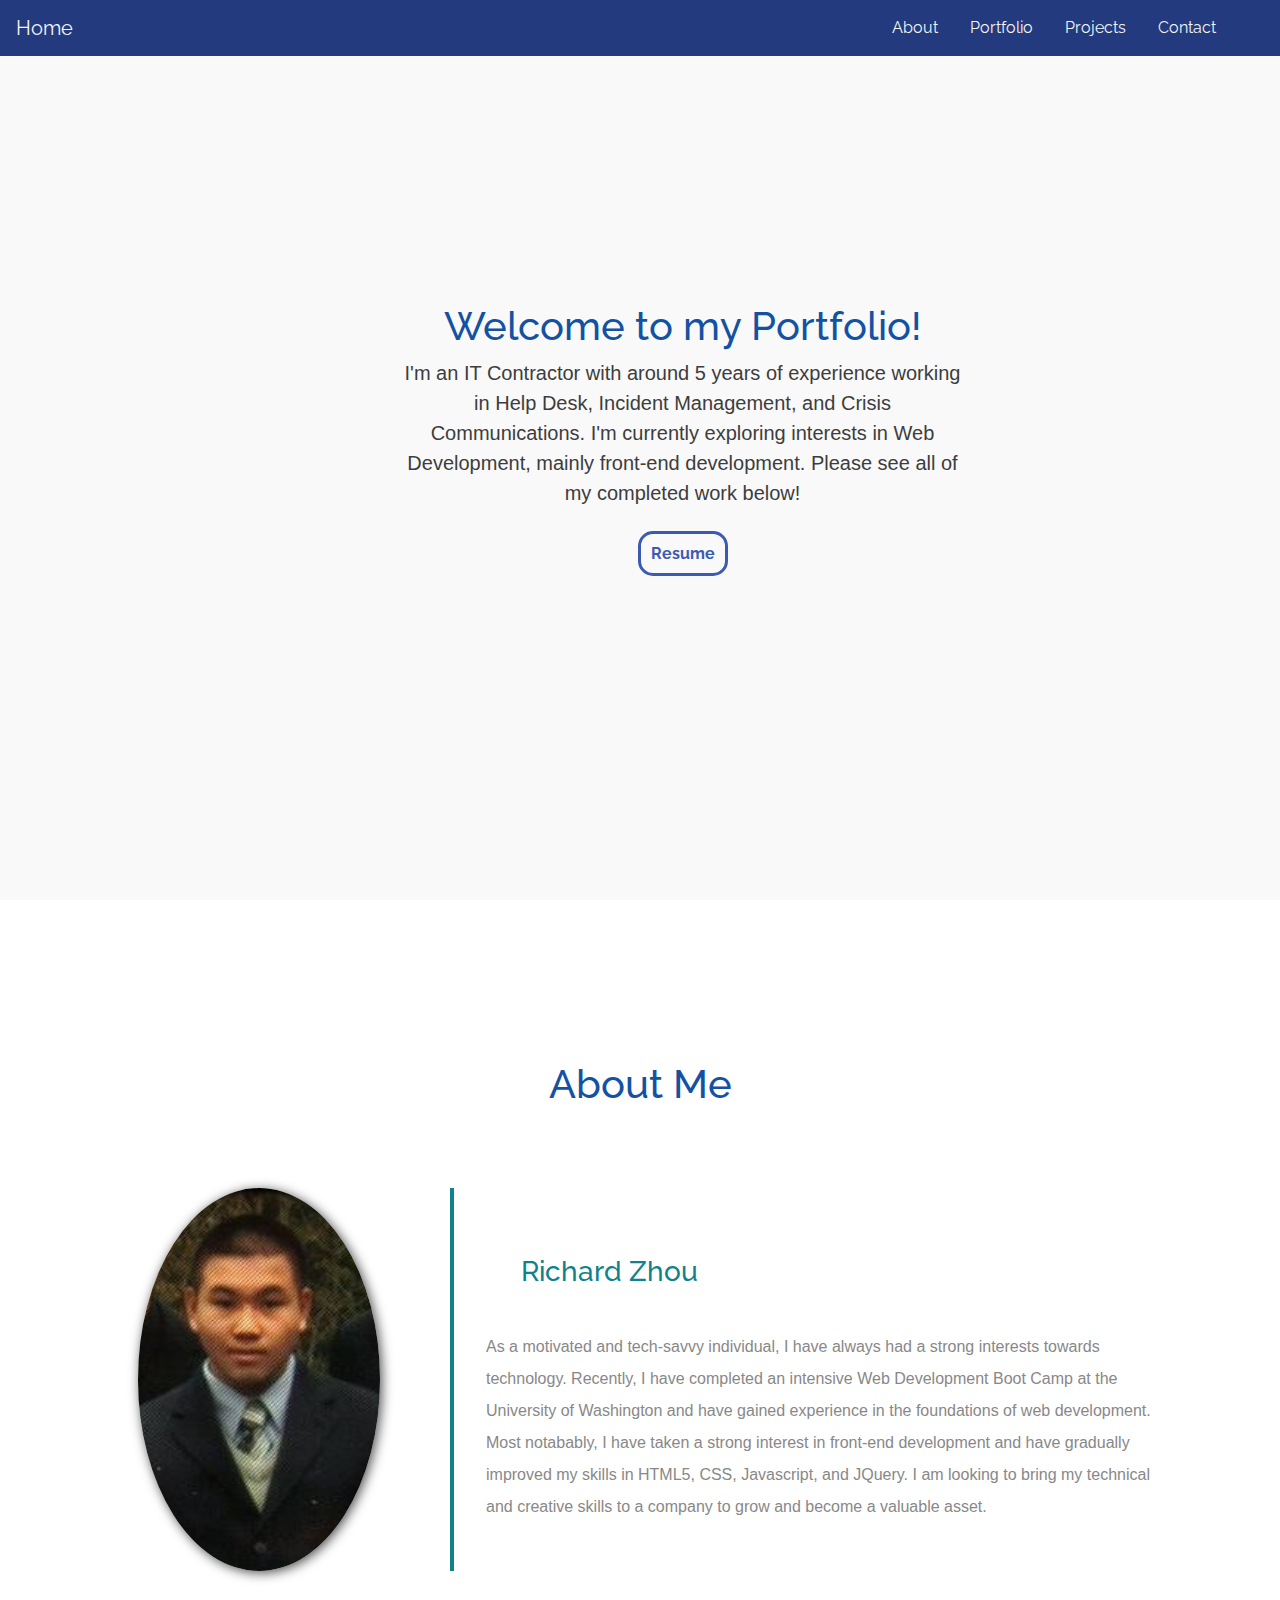
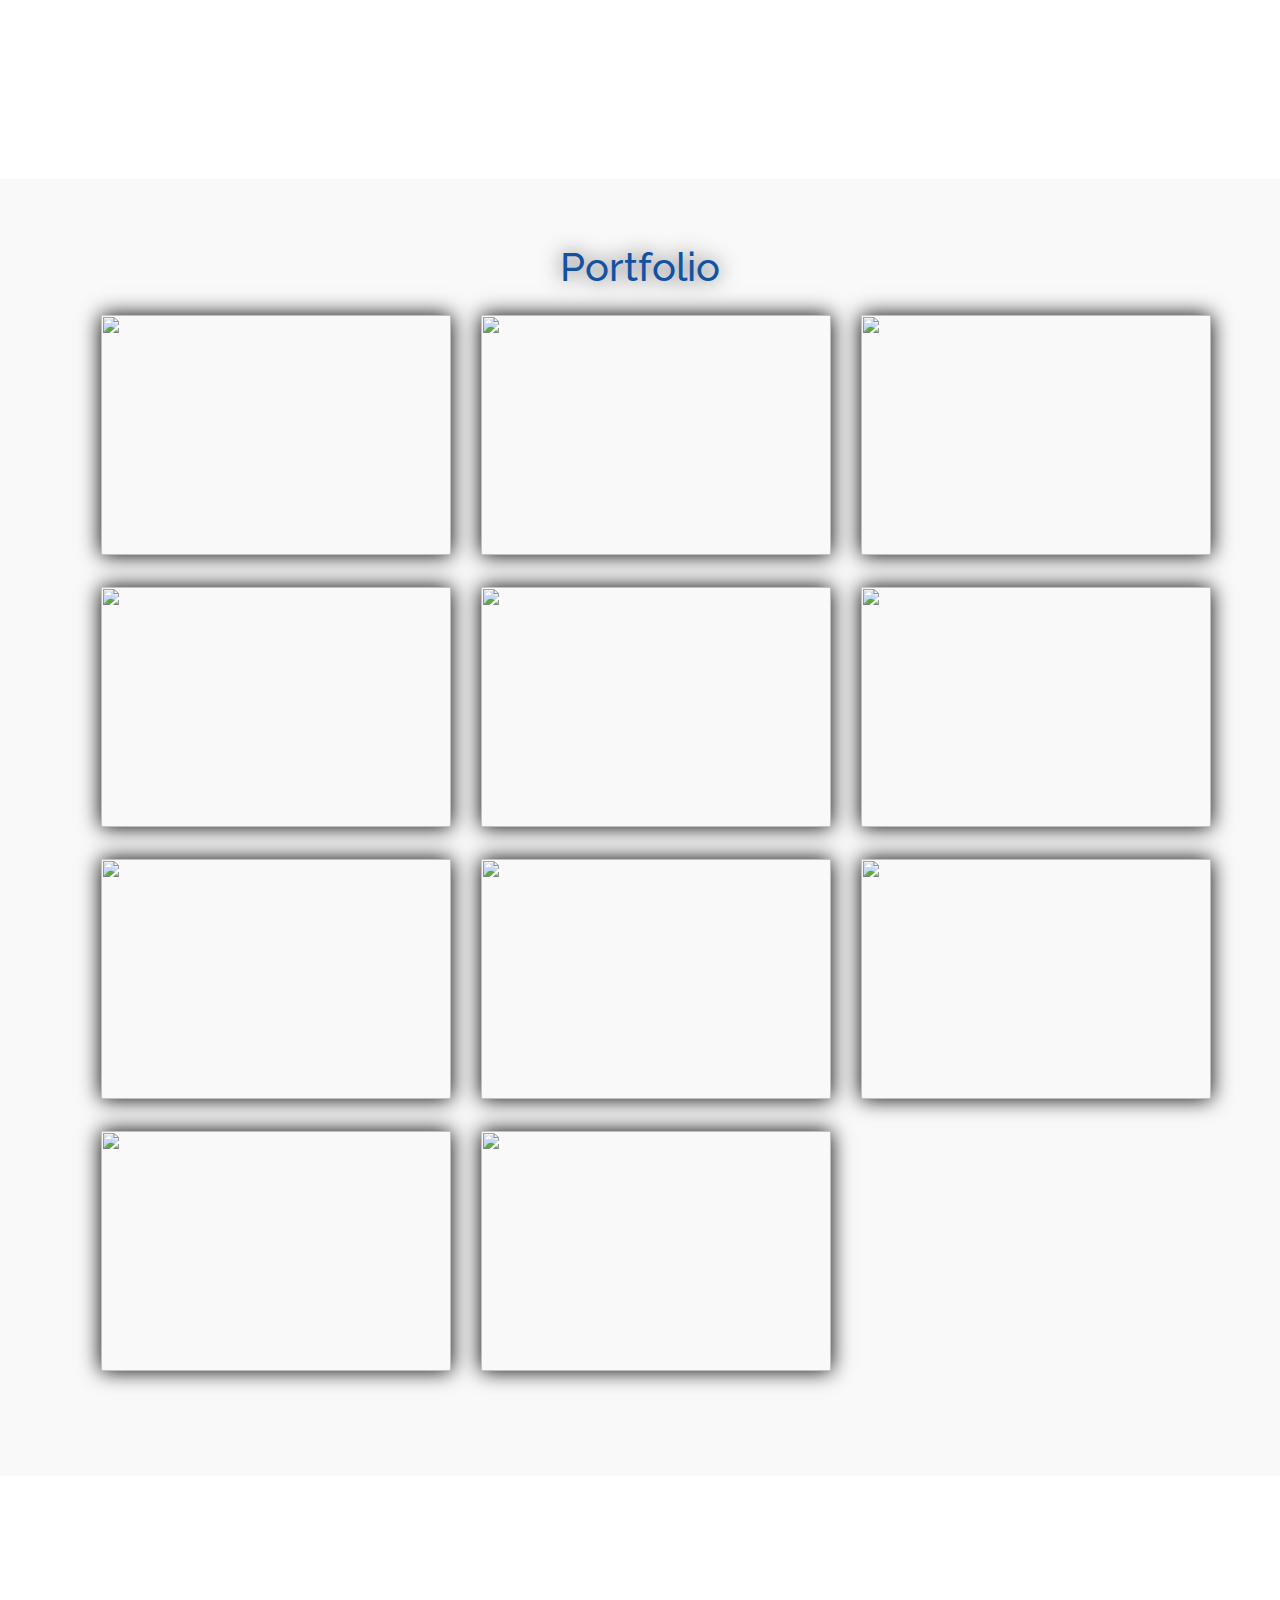
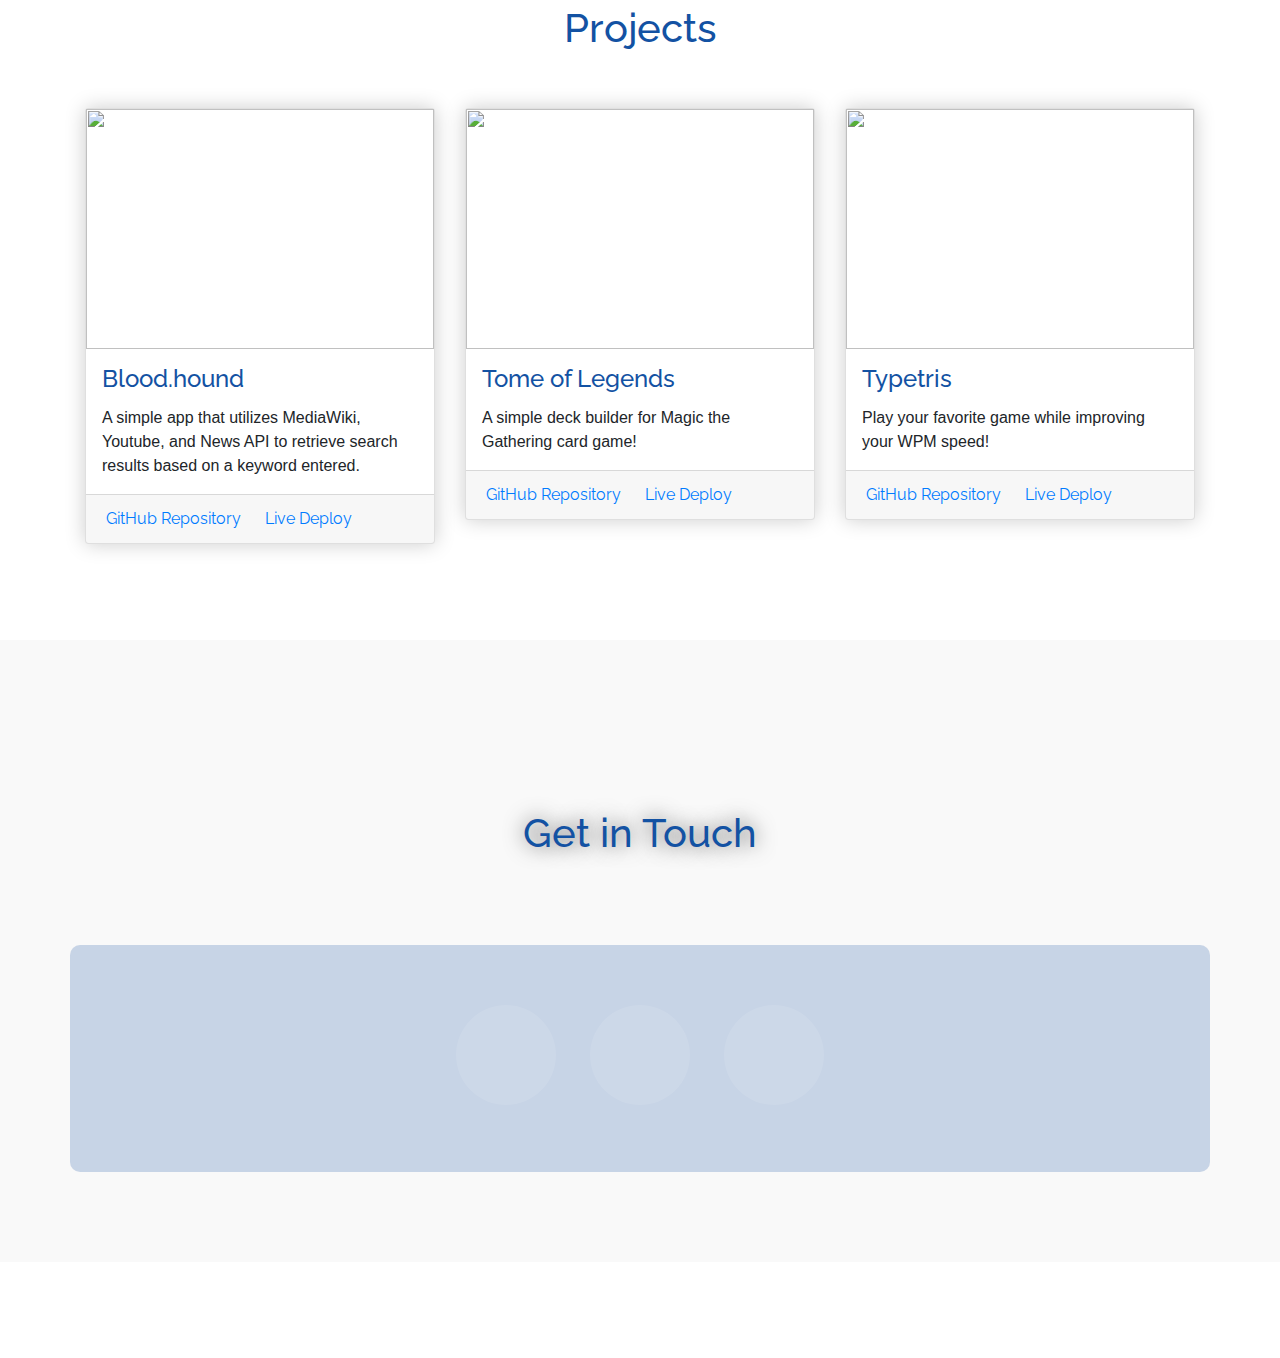
==== index.html @ e4d7dea5 "updated summary and formats" ====
<!DOCTYPE html>
<html lang="en">
<head>
    <meta charset="UTF-8">
    <meta name="viewport" content="width=device-width, initial-scale=1.0">
    <meta http-equiv="X-UA-Compatible" content="ie=edge">
    <meta name="referrer" content="origin">
    <title>My Portfolio</title>
    <script src="https://cdnjs.cloudflare.com/ajax/libs/popper.js/1.12.3/umd/popper.min.js" integrity="sha384-vFJXuSJphROIrBnz7yo7oB41mKfc8JzQZiCq4NCceLEaO4IHwicKwpJf9c9IpFgh" crossorigin="anonymous"></script>
    <link rel="stylesheet" href="https://stackpath.bootstrapcdn.com/bootstrap/4.3.1/css/bootstrap.min.css" integrity="sha384-ggOyR0iXCbMQv3Xipma34MD+dH/1fQ784/j6cY/iJTQUOhcWr7x9JvoRxT2MZw1T" crossorigin="anonymous">
    <link rel="stylesheet" href="assets/style.css">
    <script src="https://code.jquery.com/jquery-3.3.1.min.js"></script>
    <script src="https://stackpath.bootstrapcdn.com/bootstrap/4.3.1/js/bootstrap.min.js" integrity="sha384-JjSmVgyd0p3pXB1rRibZUAYoIIy6OrQ6VrjIEaFf/nJGzIxFDsf4x0xIM+B07jRM" crossorigin="anonymous"></script>
    <script type="text/javascript" src="assets/script.js"></script>
    <script src="https://kit.fontawesome.com/3033d6b1ff.js" crossorigin="anonymous"></script>
    <link href="https://fonts.googleapis.com/css?family=Baloo|Indie+Flower|Francois+One|Molengo|Monoton|Righteous|Raleway|Rubik+Mono+One|Staatliches&display=swap" rel="stylesheet">
    <link rel="shortcut icon" href="./assets/images/favicon.ico" type="image/x-icon"/>
</head>
<body>
    <!-- navbar -->  
    <nav class="navbar navbar-expand-lg fixed-top ">  
        <a class="navbar-brand" data-value="header" href="#">Home</a>
            <button class="navbar-toggler" type="button" data-toggle="collapse" data-target="#myNavbar">  
                <span class="navbar-toggler-icon"></span>
            </button>

        <div class="collapse navbar-collapse " id="myNavbar">     
            <ul class="navbar-nav mr-4">
                <li class="nav-item">
                    <a class="nav-link" data-value="about" href="#">About</a>        
                </li>  
                <li class="nav-item">
                    <a class="nav-link " data-value="portfolio" href="#">Portfolio</a>    
                </li>
                <li class="nav-item"> 
                    <a class="nav-link " data-value="projects" href="#">Projects</a>         
                </li>   
                <li class="nav-item"> 
                    <a class="nav-link " data-value="contact" href="#">Contact</a>       
                </li> 
            </ul> 
       </div>
    </nav>

    <!--Front Page Description-->
    <header class="header" id="header">
        <div class="overlay"></div>
        <div class="container">
            <div class="description">
                <h1>Welcome to my Portfolio!</h1>
                <p>I'm an IT Contractor with around 5 years of experience working in Help Desk, Incident Management, and Crisis Communications. I'm currently exploring interests in Web Development, mainly front-end development. Please see all of my completed work below!</p>
                <a href="https://docs.google.com/document/d/12NH9zoiEHTSmg0c_75JdPEkfumjSAwqluNBqa32wx6Y/edit?usp=sharing" target="_blank" class="resume">Resume</a>
            </div>
        </div>
    </header>

    <!--About Me-->
    <div class="about" id="about">
        <div class="container">
            <h1 class="text-center">About Me</h1>
        <div class="row">
            <div class="col-lg-4 col-md-4 col-sm-12">
                <img src="assets/images/profpic.png" class="img-fluid">
            </div>
        <div class="col-lg-8 col-md-8 col-sm-12 desc">
            <h3>Richard Zhou</h3>
            <p>As a motivated and tech-savvy individual, I have always had a strong interests towards technology. Recently, I have completed an intensive Web Development Boot Camp at the University of Washington and have gained experience in the foundations of web development. Most notabably, I have taken a strong interest in front-end development and have gradually improved my skills in HTML5, CSS, Javascript, and JQuery. I am looking to bring my technical and creative skills to a company to grow and become a valuable asset.</p>
        </div>
        </div>
        </div>
    </div>

    <!-- Portfolio(hw, etc) -->
    <div class="portfolio" id="portfolio">
        <h1 class="text-center">Portfolio</h1>
    <div class="overlay"></div>
    <div class="container">
    <div class="row">
        <div class="col-lg-4 col-md-4 col-sm-12 portContainer">
                <img src="https://github.com/rizho123/Word-Guess-Game/blob/master/assets/images/pagescreen.PNG?raw=true" class="portimg img-fluid">
                <div class="middle">
                    <a href="https://rizho123.github.io/Word-Guess-Game/" target="_blank" class="liveDeploy">Live Deploy</a>
                    <a href="https://github.com/rizho123/Word-Guess-Game" target="_blank">
                        <i class="fab fa-github-square fa-3x githubButton" id="repo-icon"></i>
                    </a>
                    <!-- <a href="https://github.com/rizho123/Word-Guess-Game" target="_blank" class="repo">GitHub Repository</a> -->
                </div>
        </div>
        <div class="col-lg-4 col-md-4 col-sm-12 portContainer">
                <img src="https://github.com/rizho123/unit-4-game/blob/master/assets/images/etc/preview.PNG?raw=true" class="portimg img-fluid">
                <div class="middle">
                    <a href="https://rizho123.github.io/unit-4-game/" target="_blank" class="liveDeploy">Live Deploy</a>
                    <a href="https://github.com/rizho123/unit-4-game" target="_blank">
                        <i class="fab fa-github-square fa-3x githubButton" id="repo-icon"></i>
                    </a>
                    <!-- <a href="https://github.com/rizho123/unit-4-game" target="_blank" class="repo">GitHub Repository</a> -->
                </div>
        </div>
        <div class="col-lg-4 col-md-4 col-sm-12 portContainer">
                <img src="https://github.com/rizho123/Trivia-Game/blob/master/assets/images/preview1.PNG?raw=true" class="portimg img-fluid">
                <div class="middle">
                    <a href="https://rizho123.github.io/Trivia-Game/" target="_blank" class="liveDeploy">Live Deploy</a>
                    <a href="https://github.com/rizho123/Trivia-Game" target="_blank">
                        <i class="fab fa-github-square fa-3x githubButton" id="repo-icon"></i>
                    </a>
                    <!-- <a href="https://github.com/rizho123/Trivia-Game" target="_blank" class="repo">GitHub Repository</a> -->
                </div>
        </div>
        <div class="col-lg-4 col-md-4 col-sm-12 portContainer">
                <img src="https://github.com/rizho123/GifTastic/blob/master/assets/images/preview1.PNG?raw=true" class="portimg img-fluid">
                <div class="middle">
                    <a href="https://rizho123.github.io/GifTastic/" target="_blank" class="liveDeploy">Live Deploy</a>
                    <a href="https://github.com/rizho123/GifTastic" target="_blank">
                        <i class="fab fa-github-square fa-3x githubButton" id="repo-icon"></i>
                    </a>
                    <!-- <a href="https://github.com/rizho123/GifTastic" target="_blank" class="repo">GitHub Repository</a> -->
                </div>
        </div>
        <div class="col-lg-4 col-md-4 col-sm-12 portContainer">
                <img src="https://github.com/rizho123/Train-Schedule/blob/master/assets/images/preview1.PNG?raw=true" class="portimg img-fluid">
                <div class="middle">
                    <a href="https://rizho123.github.io/Train-Schedule/" target="_blank" class="liveDeploy">Live Deploy</a>
                    <a href="https://github.com/rizho123/Train-Schedule" target="_blank">
                        <i class="fab fa-github-square fa-3x githubButton" id="repo-icon"></i>
                    </a>
                    <!-- <a href="https://github.com/rizho123/Train-Schedule" target="_blank" class="repo">GitHub Repository</a> -->
                </div>
        </div>
        <div class="col-lg-4 col-md-4 col-sm-12 portContainer">
                <img src="https://github.com/rizho123/liri-node-app/blob/master/images/title.gif?raw=true" class="portimg img-fluid">
                <div class="middle">
                    <a href="https://rizho123.github.io/liri-node-app/" target="_blank">
                        <i class="fab fa-github-square fa-3x githubButton" id="repo-icon"></i>
                    </a>
                    <!-- <a href="https://github.com/rizho123/liri-node-app" target="_blank" class="repo">GitHub Repository</a> -->
                </div>
        </div>
        <div class="col-lg-4 col-md-4 col-sm-12 portContainer">
                <img src="https://github.com/rizho123/Bamazon/raw/master/images/Example%20-%20Manager%20-%20Add%20to%20Inventory.gif?raw=true" class="portimg img-fluid">
                <div class="middle">
                    <a href="https://github.com/rizho123/Bamazon" target="_blank">
                        <i class="fab fa-github-square fa-3x githubButton" id="repo-icon"></i>
                    </a>
                    <!-- <a href="https://github.com/rizho123/Bamazon" target="_blank" class="repo">GitHub Repository</a> -->
                </div>
        </div>
        <div class="col-lg-4 col-md-4 col-sm-12 portContainer">
                <img src="https://github.com/rizho123/FriendFinder/blob/master/app/public/images/previews/title.PNG?raw=true" class="portimg img-fluid">
                <div class="middle">
                    <a href="https://friendfinder-rz.herokuapp.com/" target="_blank" class="liveDeploy">Live Deploy</a>
                    <a href="https://github.com/rizho123/FriendFinder" target="_blank">
                        <i class="fab fa-github-square fa-3x githubButton" id="repo-icon"></i>
                    </a>
                    <!-- <a href="https://github.com/rizho123/FriendFinder" target="_blank" class="repo">GitHub Repository</a> -->
                </div>
        </div>
        <div class="col-lg-4 col-md-4 col-sm-12 portContainer">
                <img src="https://github.com/rizho123/Eat-Da-Burger/blob/master/public/assets/img/Preview/title.PNG?raw=true" class="portimg img-fluid">
                <div class="middle">
                    <a href="https://eat-da-burger-rz.herokuapp.com/" target="_blank" class="liveDeploy">Live Deploy</a>
                    <a href="https://github.com/rizho123/Eat-Da-Burger" target="_blank">
                        <i class="fab fa-github-square fa-3x githubButton" id="repo-icon"></i>
                    </a>
                    <!-- <a href="https://github.com/rizho123/Eat-Da-Burger" target="_blank" class="repo">GitHub Repository</a> -->
                </div>
        </div>
        <div class="col-lg-4 col-md-4 col-sm-12 portContainer">
                <img src="https://github.com/rizho123/clicky-game/raw/master/public/previews/title.PNG?raw=true" class="portimg img-fluid">
                <div class="middle">
                    <a href="https://rizho123.github.io/clicky-game/" target="_blank" class="liveDeploy">Live Deploy</a>
                    <a href="https://github.com/rizho123/clicky-game" target="_blank">
                        <i class="fab fa-github-square fa-3x githubButton" id="repo-icon"></i>
                    </a>
                    <!-- <a href="https://github.com/rizho123/clicky-game" target="_blank" class="repo">GitHub Repository</a> -->
                </div>
        </div>
        <div class="col-lg-4 col-md-4 col-sm-12 portContainer">
                <img src="https://github.com/rizho123/book-search/raw/master/client/src/assets/images/title.PNG?raw=true" class="portimg img-fluid">
                <div class="middle">
                    <a href="https://react-books-rz.herokuapp.com/" target="_blank" class="liveDeploy">Live Deploy</a>
                    <a href="https://github.com/rizho123/book-search" target="_blank">
                        <i class="fab fa-github-square fa-3x githubButton" id="repo-icon"></i>
                    </a>
                    <!-- <a href="https://github.com/rizho123/book-search" target="_blank" class="repo">GitHub Repository</a> -->
                </div>
        </div>
        <div class="col-lg-4 col-md-4 col-sm-12 portContainer" style="display: none;">
            <a href="" target="_blank">
                <img src="assets/images/placeholder.png" class="portimg img-fluid">
            </a>
        </div>
    </div>
    </div>
    </div>

    <!-- Projects -->
<div class="projects" id="projects">
 <div class="container">
 <h1 class="text-center">Projects</h1>
  <div class="row">
   <div class="col-md-4 col-lg-4 col-sm-12">
    <div class="card">
     <div class="card-img">
      <img src="https://github.com/slayermonster0/project-1/blob/richardTestBranch/assets/images/PREVIEW/front-page.jpg?raw=true" class="img-fluid">
     </div>
     
     <div class="card-body">
     <h4 class="card-title">Blood.hound</h4>
      <p class="card-text">
        A simple app that utilizes MediaWiki, Youtube, and News API to retrieve search results based on a keyword entered.
      </p>
     </div>
     <div class="card-footer">
      <a href="https://github.com/slayermonster0/project-1/tree/richardTestBranch" target="_blank" class="card-link">GitHub Repository</a>
      <a href="https://slayermonster0.github.io/project-1/" target="_blank" class="card-link">Live Deploy</a>
     </div>
    </div>
   </div>
   <div class="col-md-4 col-lg-4 col-sm-12">
    <div class="card">
     <div class="card-img">
      <img src="https://github.com/rizho123/project-2/blob/master/public/assets/img/Previews/title.PNG?raw=true" class="img-fluid">
     </div>
     
     <div class="card-body">
        <h4 class="card-title">Tome of Legends</h4>
      <p class="card-text">
        A simple deck builder for Magic the Gathering card game!
      </p>
     </div>
     <div class="card-footer">
      <a href="https://github.com/rizho123/project-2" target="_blank" class="card-link">GitHub Repository</a>
      <a href="https://project2-mtg.herokuapp.com" target="_blank" class="card-link">Live Deploy</a>
     </div>
    </div>
   </div>
   <div class="col-md-4 col-lg-4 col-sm-12">
    <div class="card">
     <div class="card-img">
      <img src="https://raw.githubusercontent.com/Sapphiery/typetris/richard/client/public/Preview/title.PNG" class="img-fluid">
     </div>
     
     <div class="card-body">
     <h4 class="card-title">Typetris</h4>
      <p class="card-text">
        Play your favorite game while improving your WPM speed!
      </p>
     </div>
     <div class="card-footer">
        <a href="https://github.com/Sapphiery/typetris/tree/richard" target="_blank" class="card-link">GitHub Repository</a>
        <a href="https://typetris.herokuapp.com/" target="_blank" class="card-link">Live Deploy</a>
     </div>
    </div>
   </div>
  </div>
 </div>
</div>

<!-- Contact form -->
<div class="contact-form" id="contact">
<div class="overlay"></div>
 <div class="container">
   <div class="row">
    <div class="col-lg-12 col-md-12 col-sm-12">
      <h1 style="text-align: center;">Get in Touch</h1> 
    </div>
    <div class="container">
    <div class="row">
        <div class="iconSection bottomSection">
            <a href="https://www.linkedin.com/in/richard-zhou-5152ab62/" target="_blank">
                <i class="fab fa-linkedin fa-3x linkedinButton" id="test-icon"></i>
            </a>
            <a href="https://github.com/rizho123" target="_blank">
                <i class="fab fa-github-square fa-3x githubButton" id="test-icon"></i>
            </a>
            <a onclick="alert('This will be updated soon! In the meantime, you can contact me through LinkedIn!')">
                <i class="far fa-envelope fa-3x emailButton" id="test-icon"></i>
            </a>
        </div>
        </div>
    </div>
   </div>
 </div>
</div>

</body>
</html>
---- assets/style.css ----
.navbar {
    background: #233b7e;
}

.nav-link, .navbar-brand {
    color: #f4f4f4;
    cursor: pointer;
}

.nav-link {
    margin-right: 1em !important;
    transition: 0.3s;
}

.nav-link:hover {
    background: #f4f4f4;
    color: #0074f9;
    border-radius: 10px;
}

.nav-link:focus {
    color: #00aaf9;
    text-shadow: 0 0 10px #ffffff;
}

.navbar-collapse {
    justify-content: flex-end;
}

.navbar-toggler {
    border: 1px solid #ffffff !important;
}

.navbar-toggler-icon {
    background-image: url("data:image/svg+xml;charset=utf8,%3Csvg viewBox='0 0 32 32' xmlns='http://www.w3.org/2000/svg'%3E%3Cpath stroke='rgba(255, 255, 255, 0.7)' stroke-width='2' stroke-linecap='round' stroke-miterlimit='10' d='M4 8h24M4 16h24M4 24h24'/%3E%3C/svg%3E");
    color: rgba(255, 255, 255, 0.7);
}

.btn-success:hover {
    box-shadow: 0 0 7px #28a745;
    text-shadow: 0 0 3px #fff;
}

.btn-info:hover {
    box-shadow: 0 0 7px #17a2b8;
    text-shadow: 0 0 3px #fff;
}

.btn-danger:hover {
    box-shadow: 0 0 7px #b81717;
    cursor: pointer;
    text-shadow: 0 0 3px #fff;
}

a.resume {
    border-radius: 15px;
    border: 3px solid #3b5bb3;
    text-decoration: none;
    padding: 10px;
    color: #3b5bb3;
    font-weight: bold;
    transition: 0.2s ease;
}

a.resume:hover {
    color: #fff;
    text-shadow: 0 0 5px #000000;
    background: #3b5bb3;
}

.header {
    background-image: url("./images/seattle.jpg");
    background-attachment: fixed;
    background-size: cover;
    background-position: center;
}

.overlay {
    position: absolute;
    min-height: 100%;
    min-width: 100%;
    left: 0;
    top: 0;
    background: rgba(244, 244, 244, 0.568);
}

.description {
    position: absolute;
    top: 30%;
    margin: auto;
    padding: 2em;
    margin: auto;
    text-align: center;
}

.description h1 {
    color: #1352a3;
}

.description p {
    color: rgb(61, 61, 61);
    font-size: 20px;
    width: 50%;
    line-height: 1.5;
    margin: auto;
    margin-bottom: 3%;
}

.description button {
    border: 1px solid #2caaff;
    background: #0077ff;
    color: #ffffff;
}

.about {
    margin: 4em 0;
    padding: 1em;
    position: relative;
}

.about h1 {
    color: #1352a3;
    margin: 2em;
}

.about img {
    height: 100%;
    border-radius: 50%;
    margin-left: 15%;
    box-shadow: 2px 2px 12px #4e4e4e;
}

.about span {
    display: block;
    color: #888;
    position: absolute;
    margin: 1em;
}

.about .desc {
    padding: 2em;
    border-left: 4px solid #10828C;
}

.about .desc h3 {
    color: #10828C;
    padding: 5%;
}

.about .desc p {
    line-height: 2;
    color: #888;
}

.portfolio {
    margin: 4em 0;
    position: relative;
    background-image: url("./images/rainier.jpg");
    background-attachment: fixed;
    background-size: cover;
    background-position: center;
    padding-bottom: 7%;
}

.portfolio h1 {
    color: #1352a3;
    margin-top: 15%;
    padding-top: 5%;
    position: relative;
    z-index: 1;
    text-shadow: 0 0 20px #4e4e4e;
}

.portfolio img {
    height: 15rem;
    width: 100%;
    max-width: 400px;
    margin: 1em;
    object-fit: cover;
    box-shadow: 0 0 20px rgb(0, 0, 0);
    transition: 0.15s;
}

.middle {
    transition: .15s ease;
    opacity: 0;
    position: absolute;
    top: 50%;
    left: 50%;
    transform: translate(-40%, -50%);
    -ms-transform: translate(-50%, -50%);
    text-align: center;
    display: flex;
}

.middle a {
    color: yellow;
    font-weight: bolder;
    text-shadow: 0 0 7px #000;
    transition: 0.3s ease;
    margin: auto;
}

.middle a:hover {
    text-decoration: none;
    color: rgb(255, 236, 66);
    text-shadow: 0 0 7px rgb(255, 230, 0);
}

#repo-icon {
    font-size: 50px;
    display: inline-block;
    cursor: pointer;
    margin: 15px 15px 15px 15px;
    width: 100px;
    height: 100px;
    line-height: 100px;
    border-radius: 50%;
    text-align: center;
    position: relative;
    color: #fff;
    background-color: rgba(255, 255, 255, 0.1);
    transition: 300ms;
}

.middle a:hover #repo-icon {
    color: #15b43a;
    text-shadow: 0 0 7px #000;
}

.portContainer:hover .middle {
    opacity: 1;
}

.portContainer:hover .portimg {
    filter: brightness(120%) blur(3px);
    box-shadow: 0 0 20px rgb(114, 114, 114);
    transform: scale(1.05);
    -webkit-transform: scale(1.05);
    outline: 1px solid #4973ffc5;
    outline-offset: -4px;
}

.projects {
    margin: 4em 0;
    padding-top: 5%;
    position: relative;
}

.projects h1 {
    color: #1352a3;
    margin-bottom: 5%;
}

.projects .card {
    box-shadow: 0 0 20px #ccc;
}

.projects .card img {
    height: 15rem;
    width: 100%;
    max-width: 600px;
    object-fit: cover;
}

.projects .card-title {
    color: #1352a3;
}

.projects .card-body {
    padding: 1em;
}

.contact-form {
    margin: 6em 0;
    position: relative;
    padding-top: 7%;
    padding-bottom: 7%;
    background-image: url("./images/seattletransport.jpg");
    background-attachment: fixed;
    background-size: cover;
    background-position: center;
}

.contact-form h1 {
    padding: 2em 1px;
    color: #1352a3;
    position: relative;
    z-index: 1;
    text-shadow: 0 0 20px #4e4e4e;
}

.contact-form .right {
    max-width: 600px;
}

.contact-form .right .btn-secondary {
    background: #0077ff;
    color: #ffffff;
    border: 0;
    transition: 0.5s;
}

.contact-form .right .btn-secondary:hover {
    background: #004696;
    cursor: pointer;
}

.contact-form .right .form-control::placeholder {
    color: #888;
    font-size: 16px;
}

html, h1, h2, h3, h4, h5, h6, a {
    font-family: Raleway;
}

.navbar-toggler:hover {
    box-shadow: 0 0 20px #0099ff;
}

.navbar-toggler:focus {
    outline: none;
    box-shadow: 0 0 20px #0099ff;
}

.iconSection {
    padding: 45px 10px;
    text-align: center;
    width: 100%;
    background-color: rgba(0, 67, 154, 0.199);
    border-radius: 10px;
}

.iconSection a {
    color: transparent;
    text-decoration: none;
}
.iconSection a {
    background-color: transparent;
}
* {
    -webkit-box-sizing: border-box;
    -moz-box-sizing: border-box;
    box-sizing: border-box;
}

.iconSection a:hover {
    color: transparent;
}

#test-icon {
    font-size: 50px;
    display: inline-block;
    cursor: pointer;
    margin: 15px 15px 15px 15px;
    width: 100px;
    height: 100px;
    line-height: 100px;
    border-radius: 50%;
    text-align: center;
    position: relative;
    color: #fff;
    background-color: rgba(255, 255, 255, 0.1);
    transition: 300ms;
}

#test-icon:hover {
    color: #4d6bbd;
    background-color: rgba(255, 255, 255, 0.534);
}

#test-icon:hover:after {
    opacity: 1;
    transform: scale(1.3);
}
#test-icon:after {
    pointer-events: none;
    position: absolute;
    width: 100%;
    height: 100%;
    border-radius: 50%;
    content: '';
    box-sizing: content-box;
    box-shadow: 0 0 15px 3px #fff, 0 0 15px 3px #fff inset;
    top: 0;
    left: 0;
    opacity: 0;
    transition: 300ms;
}

.bottomSection {
    z-index: 1;
    
}

@media screen and (max-width: 680px) {
    .description p {
        font-size: 15px;
    }
}
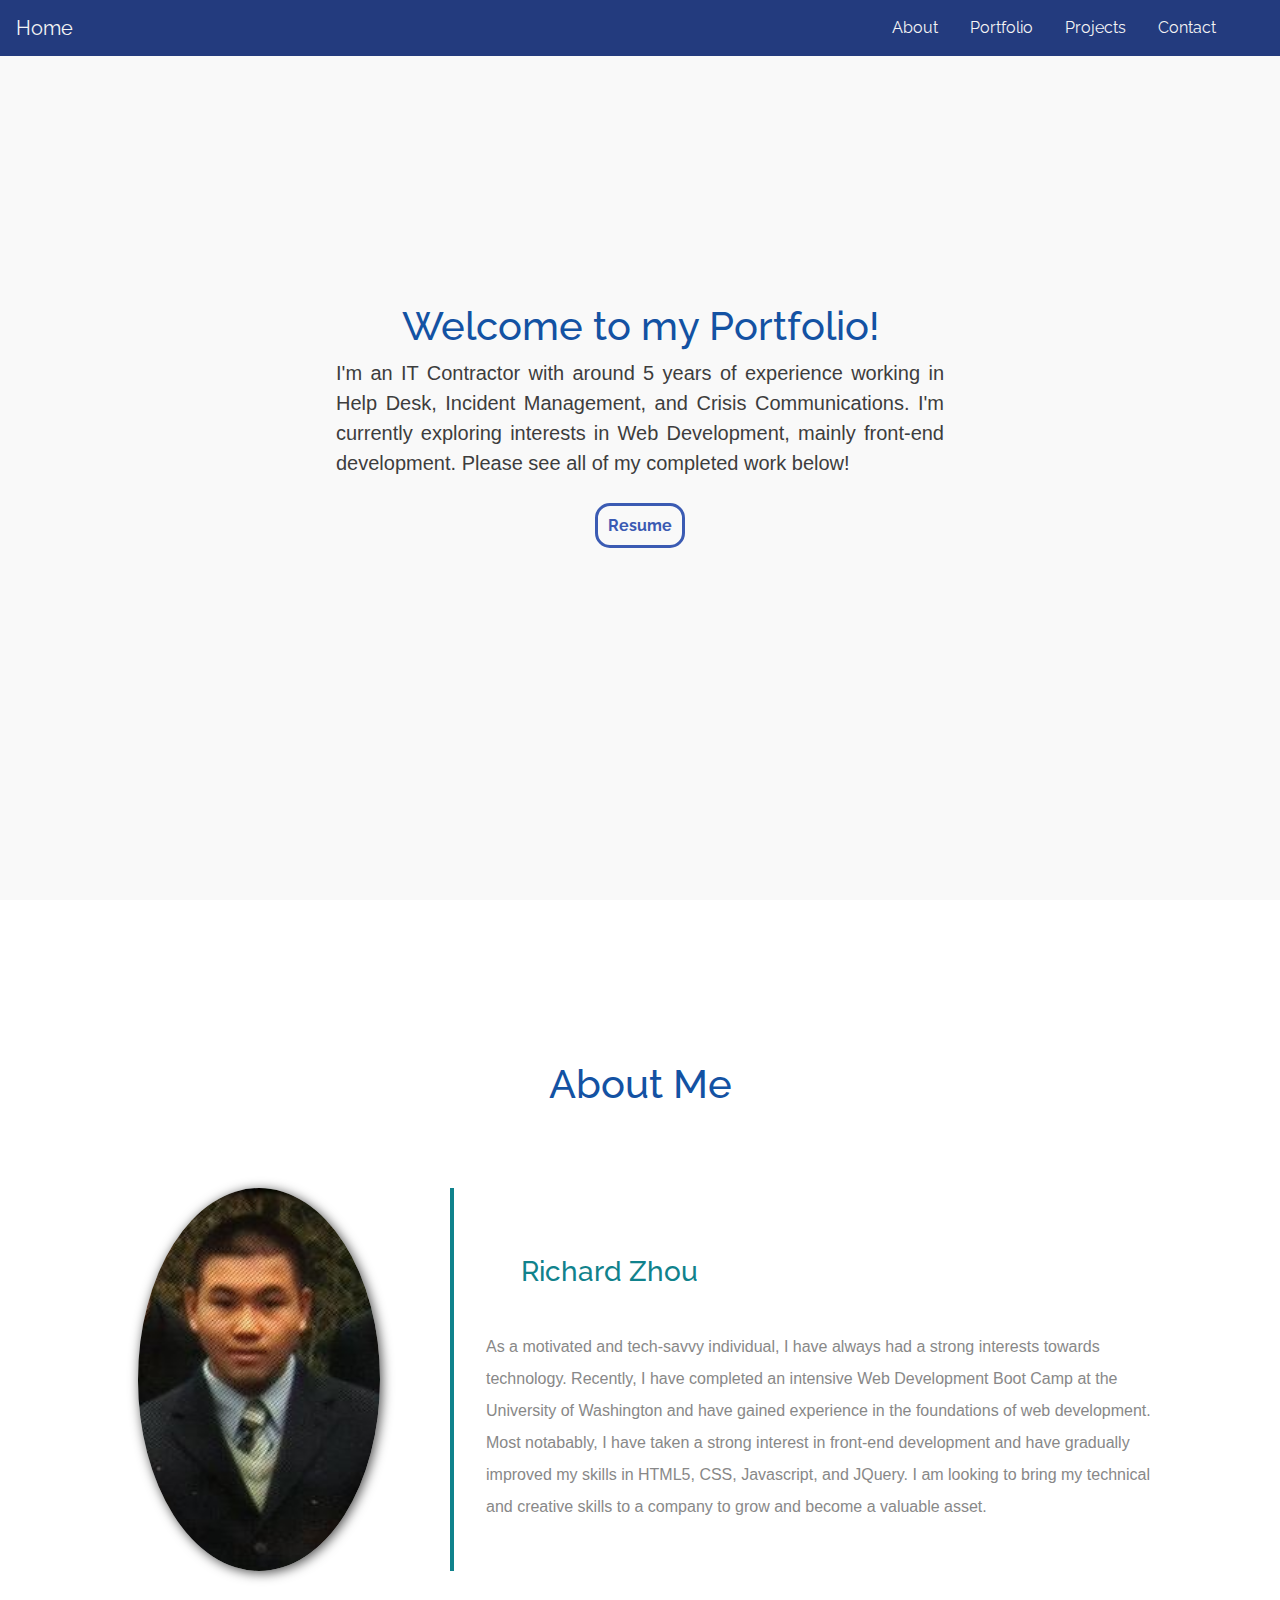
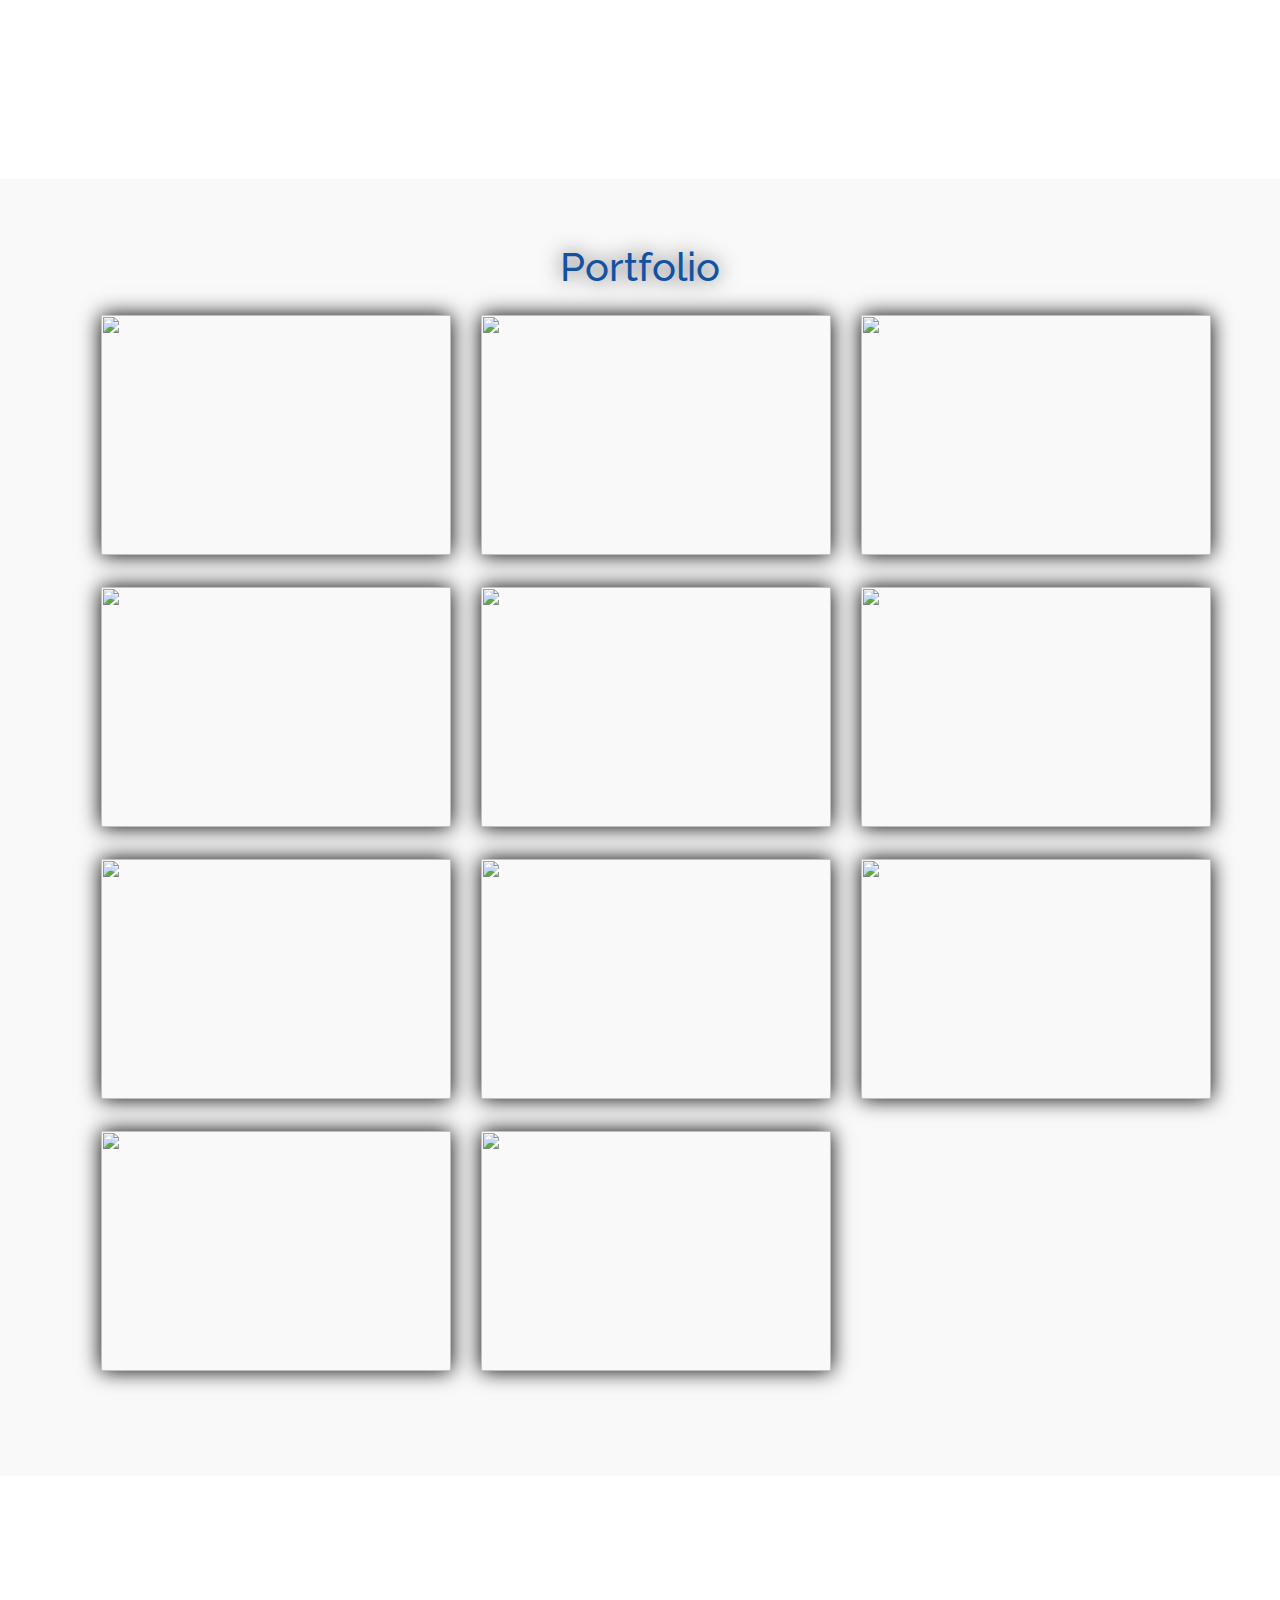
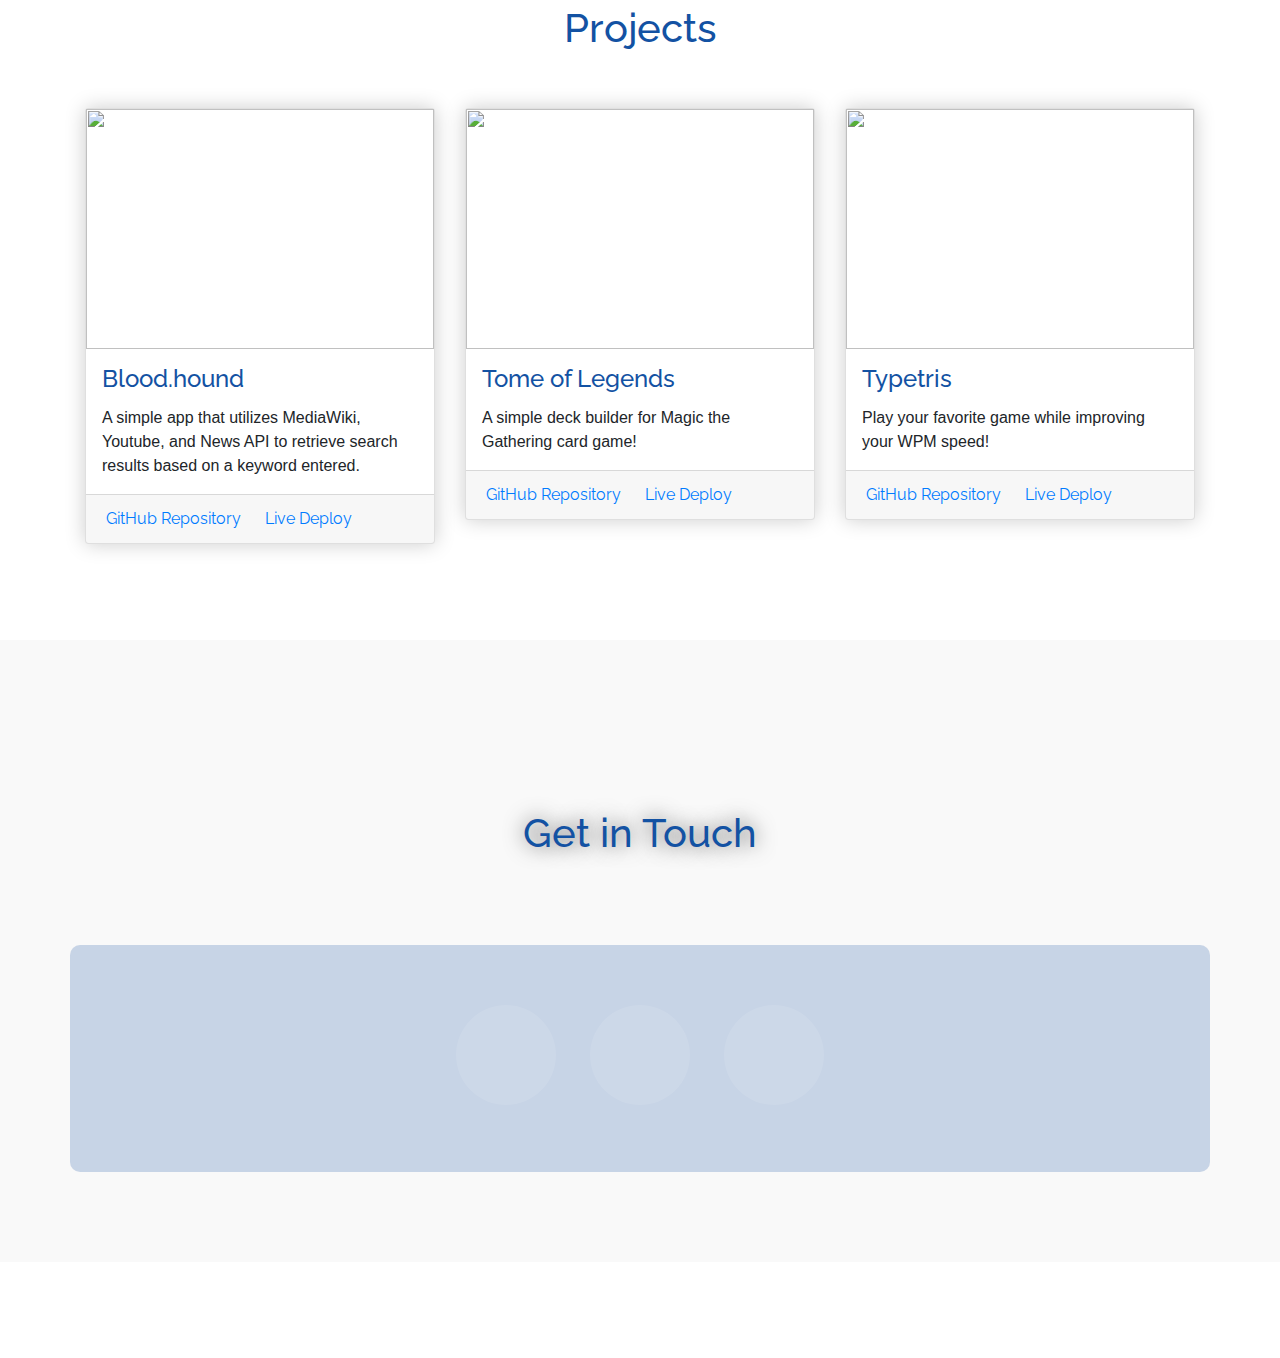
==== commit ec718853: "fixed format issues" ====
--- a/index.html
+++ b/index.html
@@ -46,10 +46,12 @@
     <header class="header" id="header">
         <div class="overlay"></div>
         <div class="container">
-            <div class="description">
-                <h1>Welcome to my Portfolio!</h1>
-                <p>I'm an IT Contractor with around 5 years of experience working in Help Desk, Incident Management, and Crisis Communications. I'm currently exploring interests in Web Development, mainly front-end development. Please see all of my completed work below!</p>
-                <a href="https://docs.google.com/document/d/12NH9zoiEHTSmg0c_75JdPEkfumjSAwqluNBqa32wx6Y/edit?usp=sharing" target="_blank" class="resume">Resume</a>
+            <div class="row">
+                <div class="col-lg-12 col-md-12 col-sm-12 description">
+                    <h1>Welcome to my Portfolio!</h1>
+                    <p>I'm an IT Contractor with around 5 years of experience working in Help Desk, Incident Management, and Crisis Communications. I'm currently exploring interests in Web Development, mainly front-end development. Please see all of my completed work below!</p>
+                    <a href="https://docs.google.com/document/d/12NH9zoiEHTSmg0c_75JdPEkfumjSAwqluNBqa32wx6Y/edit?usp=sharing" target="_blank" class="resume">Resume</a>
+                </div>
             </div>
         </div>
     </header>
@@ -59,7 +61,7 @@
         <div class="container">
             <h1 class="text-center">About Me</h1>
         <div class="row">
-            <div class="col-lg-4 col-md-4 col-sm-12">
+            <div class="col-lg-4 col-md-4 col-sm-12 aboutmeimg">
                 <img src="assets/images/profpic.png" class="img-fluid">
             </div>
         <div class="col-lg-8 col-md-8 col-sm-12 desc">
--- a/assets/style.css
+++ b/assets/style.css
@@ -1,3 +1,7 @@
+body {
+    background: url();
+}
+
 .navbar {
     background: #233b7e;
 }
@@ -73,12 +77,14 @@
     background-attachment: fixed;
     background-size: cover;
     background-position: center;
+    overflow: hidden;
+    position: relative;
 }
 
 .overlay {
     position: absolute;
-    min-height: 100%;
-    min-width: 100%;
+    height: 100%;
+    width: 100%;
     left: 0;
     top: 0;
     background: rgba(244, 244, 244, 0.568);
@@ -87,6 +93,7 @@
 .description {
     position: absolute;
     top: 30%;
+    right: 0;
     margin: auto;
     padding: 2em;
     margin: auto;
@@ -104,6 +111,7 @@
     line-height: 1.5;
     margin: auto;
     margin-bottom: 3%;
+    text-align: justify;
 }
 
 .description button {
@@ -239,6 +247,7 @@
     -webkit-transform: scale(1.05);
     outline: 1px solid #4973ffc5;
     outline-offset: -4px;
+    cursor: pointer;
 }
 
 .projects {
@@ -396,6 +405,22 @@
 
 @media screen and (max-width: 680px) {
     .description p {
-        font-size: 15px;
+        width: 100%;
+        text-align: left;
+        margin-bottom: 15%;
+        margin-top: 5%;
+        font-size: 17px;
+    }
+    .description h1 {
+        width: 100%;
+    }
+    .aboutmeimg {
+        text-align: center;
+    }
+    .about img {
+        margin: auto;
+    }
+    .about h1 {
+        margin: 1em;
     }
 }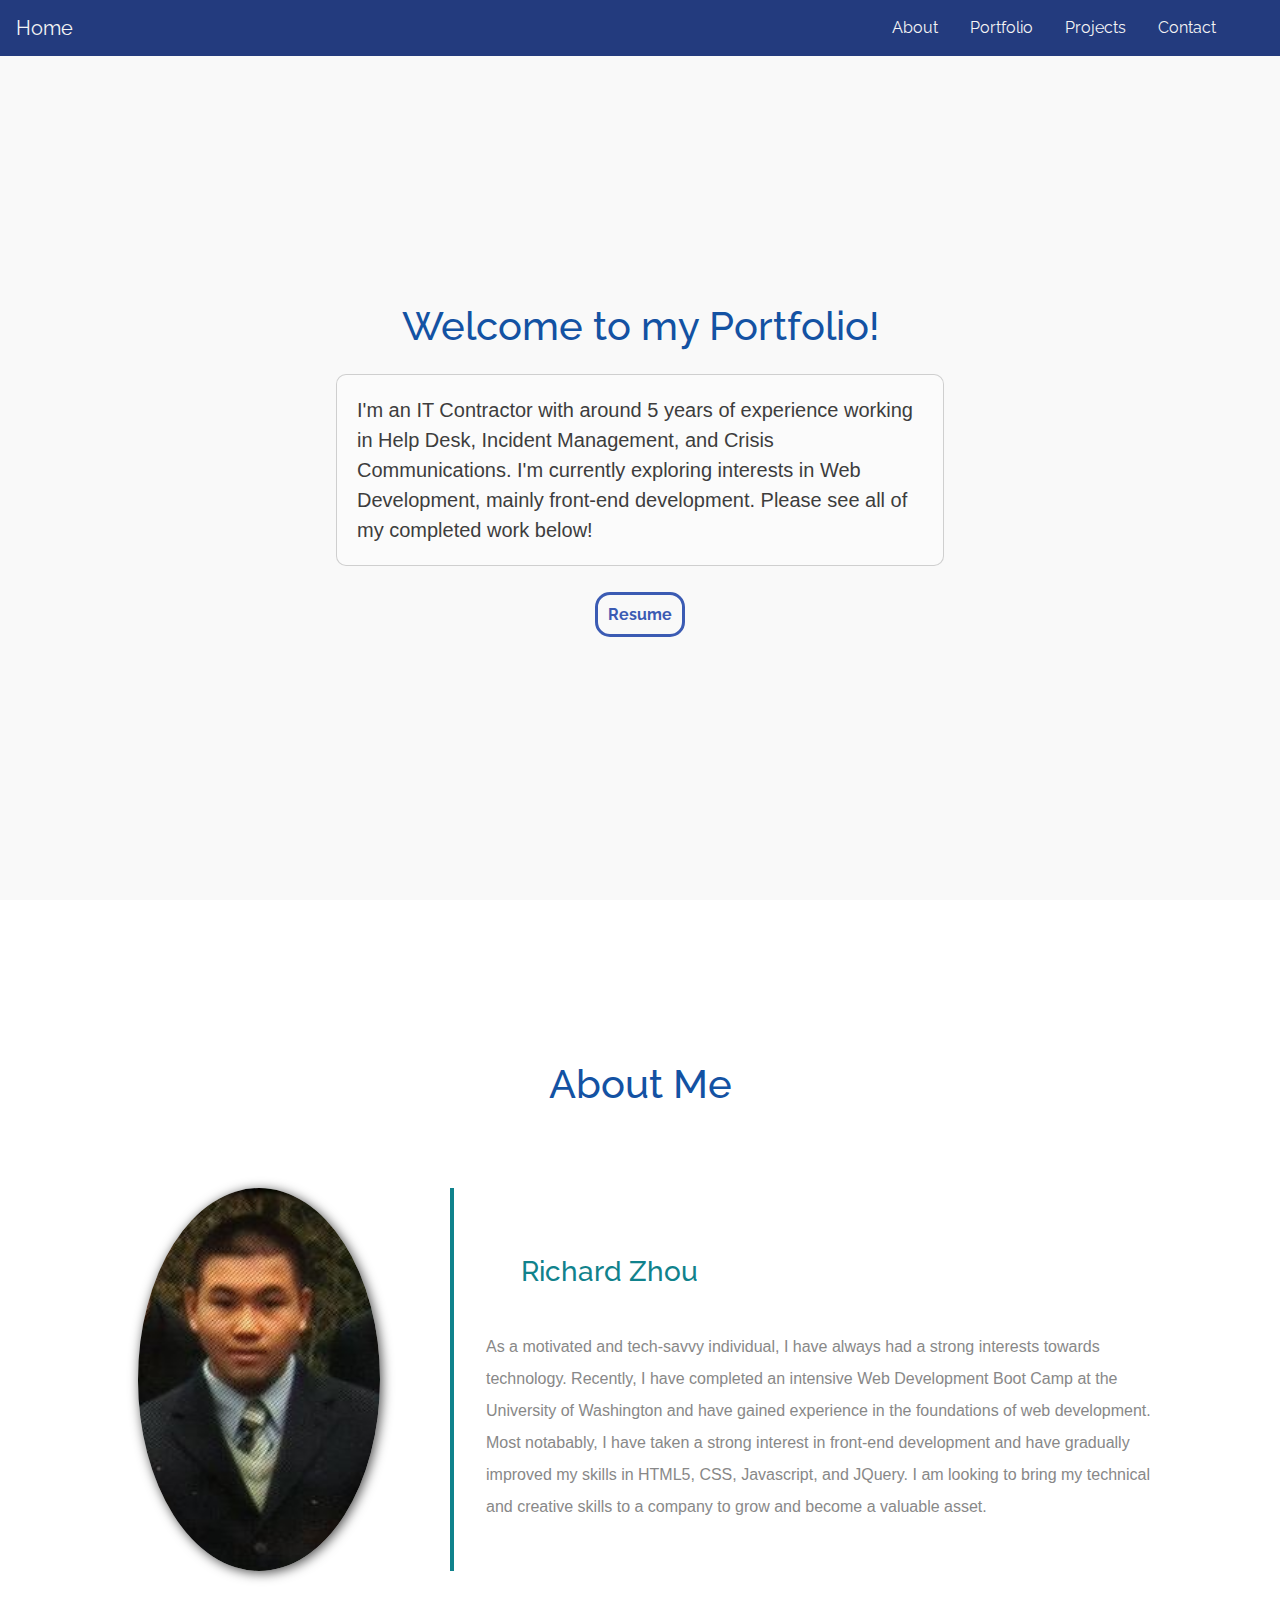
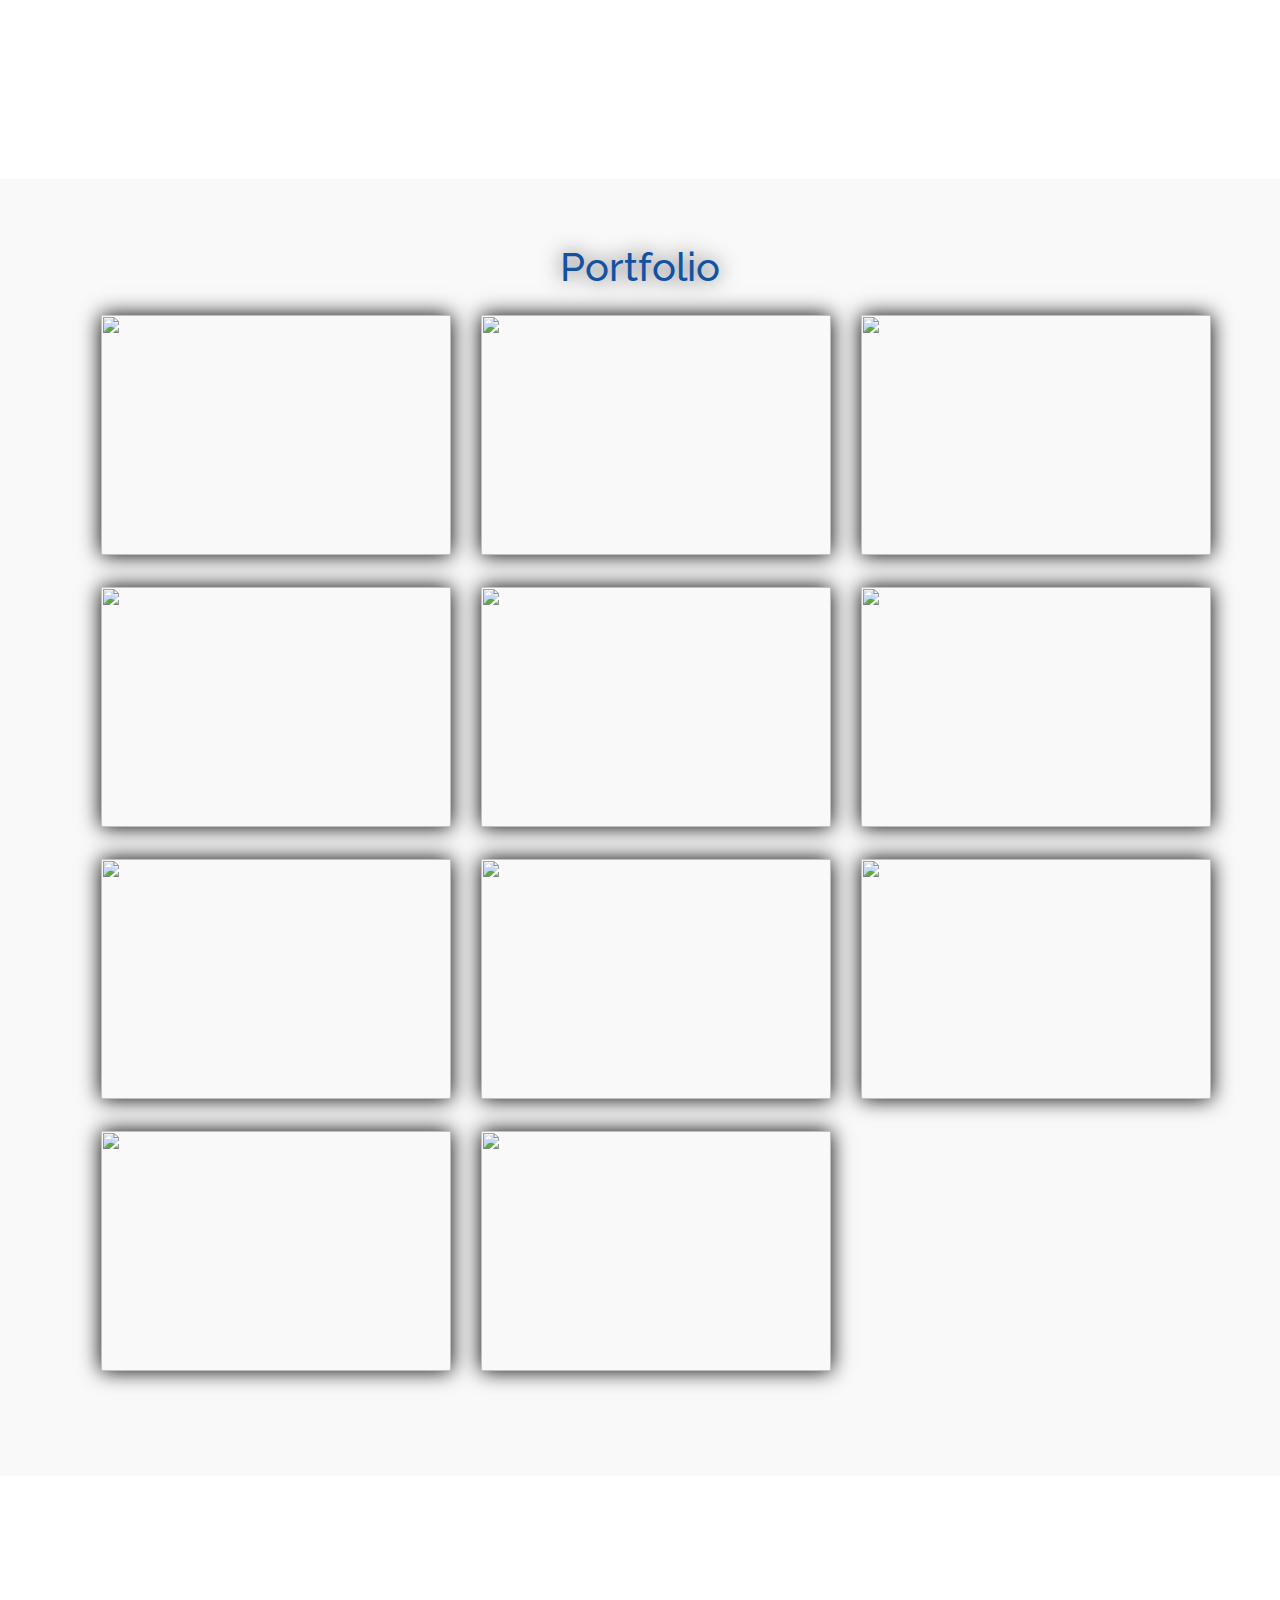
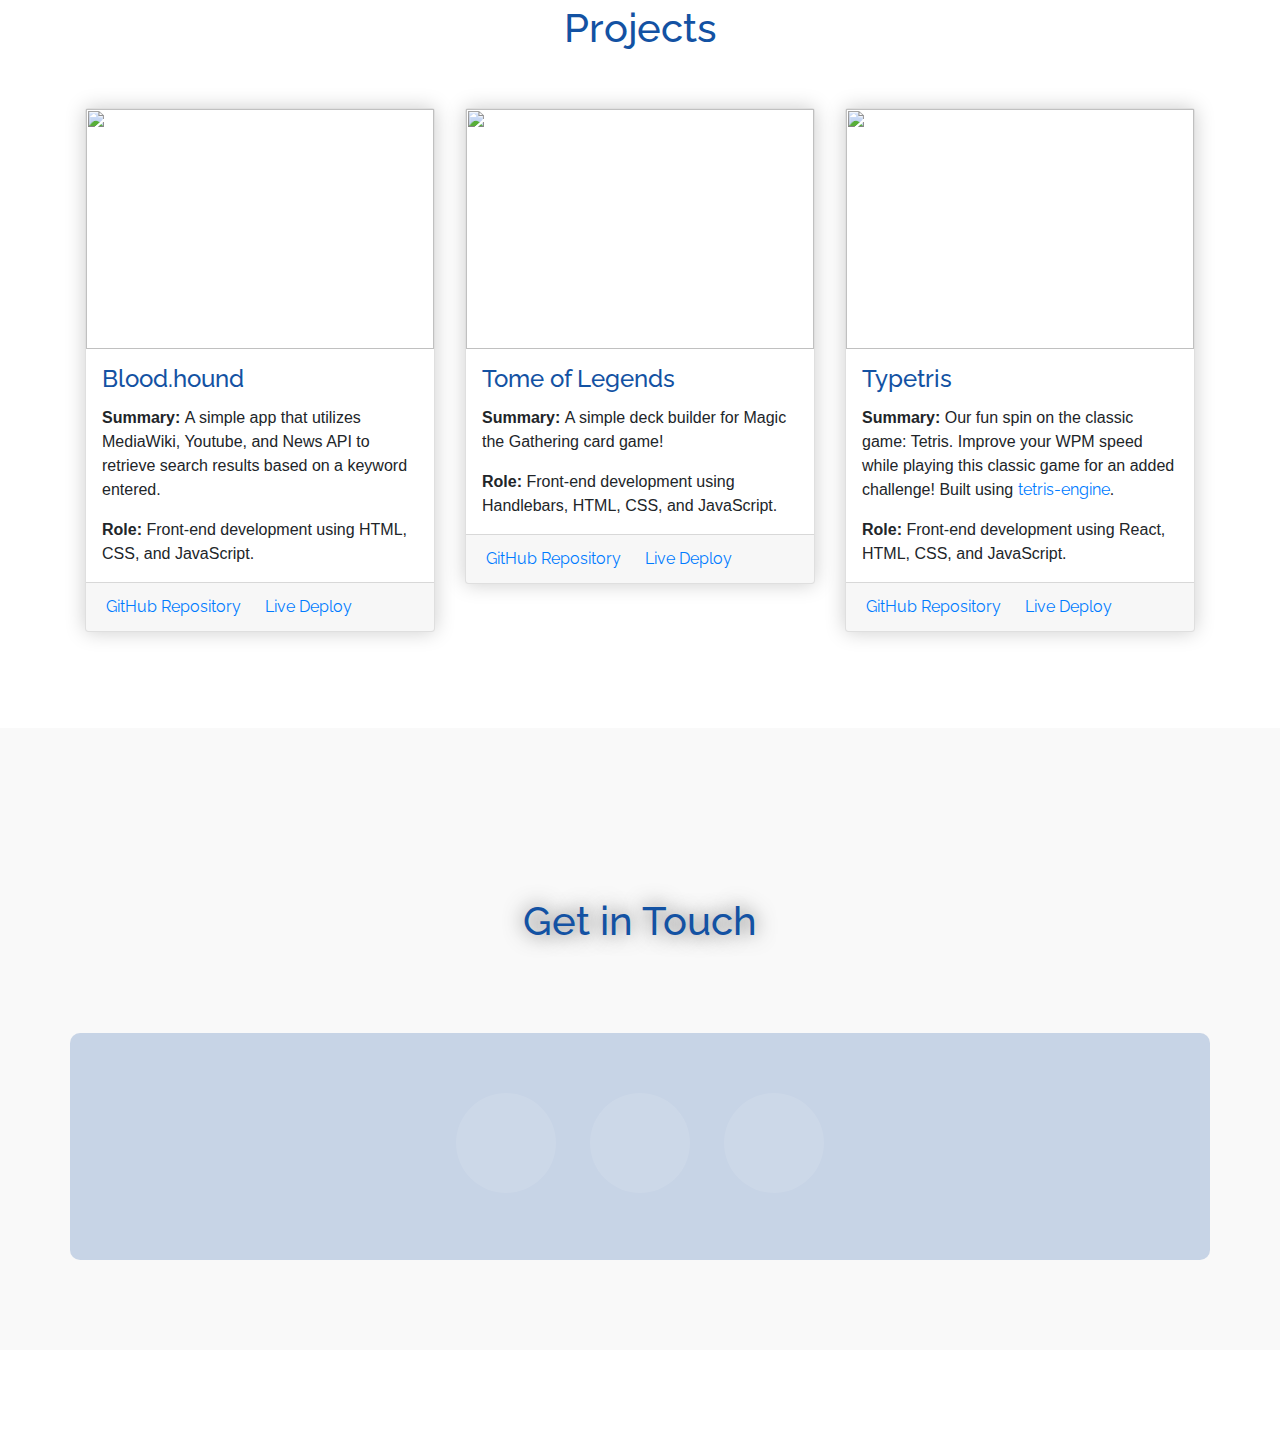
==== commit faa9aac9: "updated summaries" ====
--- a/index.html
+++ b/index.html
@@ -209,7 +209,10 @@
      <div class="card-body">
      <h4 class="card-title">Blood.hound</h4>
       <p class="card-text">
-        A simple app that utilizes MediaWiki, Youtube, and News API to retrieve search results based on a keyword entered.
+        <strong>Summary: </strong>A simple app that utilizes MediaWiki, Youtube, and News API to retrieve search results based on a keyword entered.
+      </p>
+      <p class="card-text">
+          <strong>Role: </strong>Front-end development using HTML, CSS, and JavaScript.
       </p>
      </div>
      <div class="card-footer">
@@ -227,8 +230,11 @@
      <div class="card-body">
         <h4 class="card-title">Tome of Legends</h4>
       <p class="card-text">
-        A simple deck builder for Magic the Gathering card game!
-      </p>
+        <strong>Summary: </strong>A simple deck builder for Magic the Gathering card game!
+      </p>
+      <p class="card-text">
+        <strong>Role: </strong>Front-end development using Handlebars, HTML, CSS, and JavaScript.
+    </p>
      </div>
      <div class="card-footer">
       <a href="https://github.com/rizho123/project-2" target="_blank" class="card-link">GitHub Repository</a>
@@ -245,8 +251,11 @@
      <div class="card-body">
      <h4 class="card-title">Typetris</h4>
       <p class="card-text">
-        Play your favorite game while improving your WPM speed!
-      </p>
+        <strong>Summary: </strong>Our fun spin on the classic game: Tetris. Improve your WPM speed while playing this classic game for an added challenge! Built using <a href="https://www.npmjs.com/package/tetris-engine">tetris-engine</a>.
+      </p>
+      <p class="card-text">
+        <strong>Role: </strong>Front-end development using React, HTML, CSS, and JavaScript.
+    </p>
      </div>
      <div class="card-footer">
         <a href="https://github.com/Sapphiery/typetris/tree/richard" target="_blank" class="card-link">GitHub Repository</a>
--- a/assets/style.css
+++ b/assets/style.css
@@ -98,6 +98,7 @@
     padding: 2em;
     margin: auto;
     text-align: center;
+    /* background-color: rgba(128, 128, 128, 0.507); */
 }
 
 .description h1 {
@@ -111,7 +112,12 @@
     line-height: 1.5;
     margin: auto;
     margin-bottom: 3%;
-    text-align: justify;
+    margin-top: 2%;
+    text-align: left;
+    background-color: rgba(255, 255, 255, 0.322);
+    border-radius: 10px;
+    border: 1px solid #0000002d;
+    padding: 1em;
 }
 
 .description button {
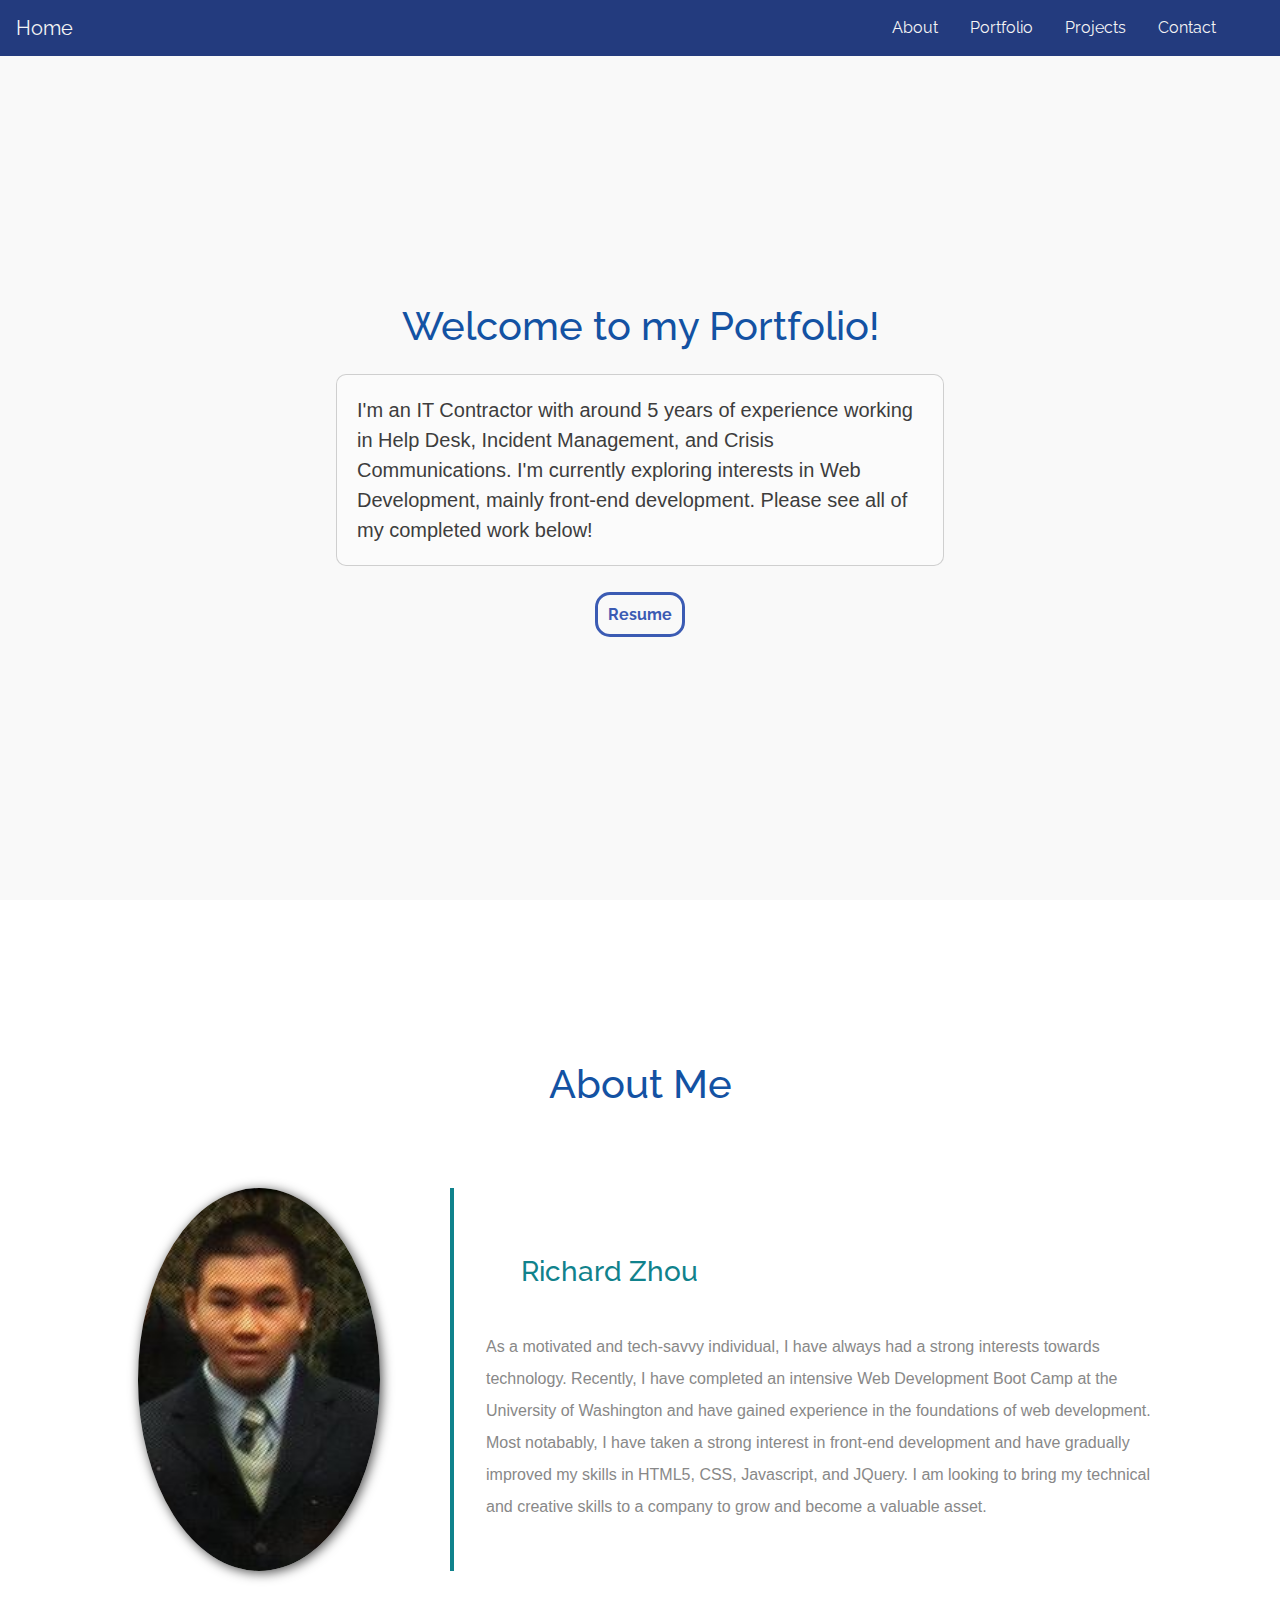
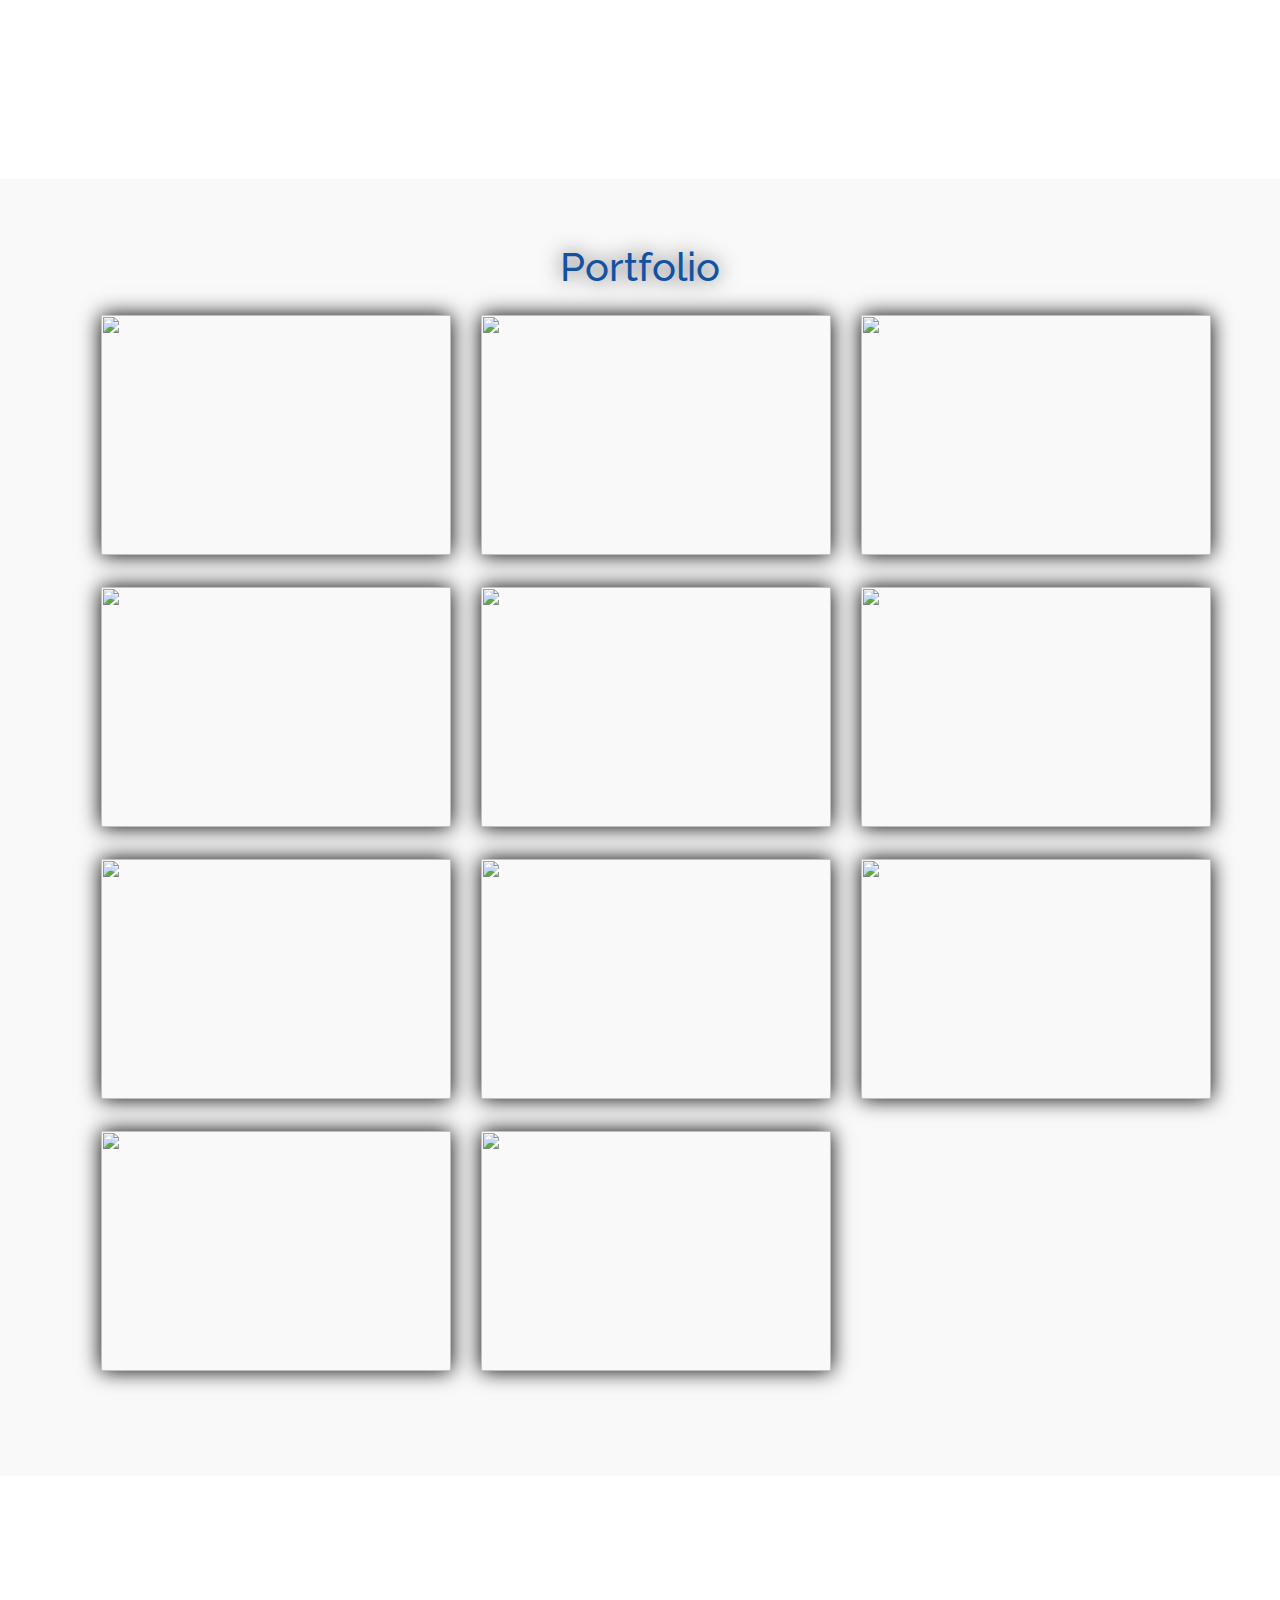
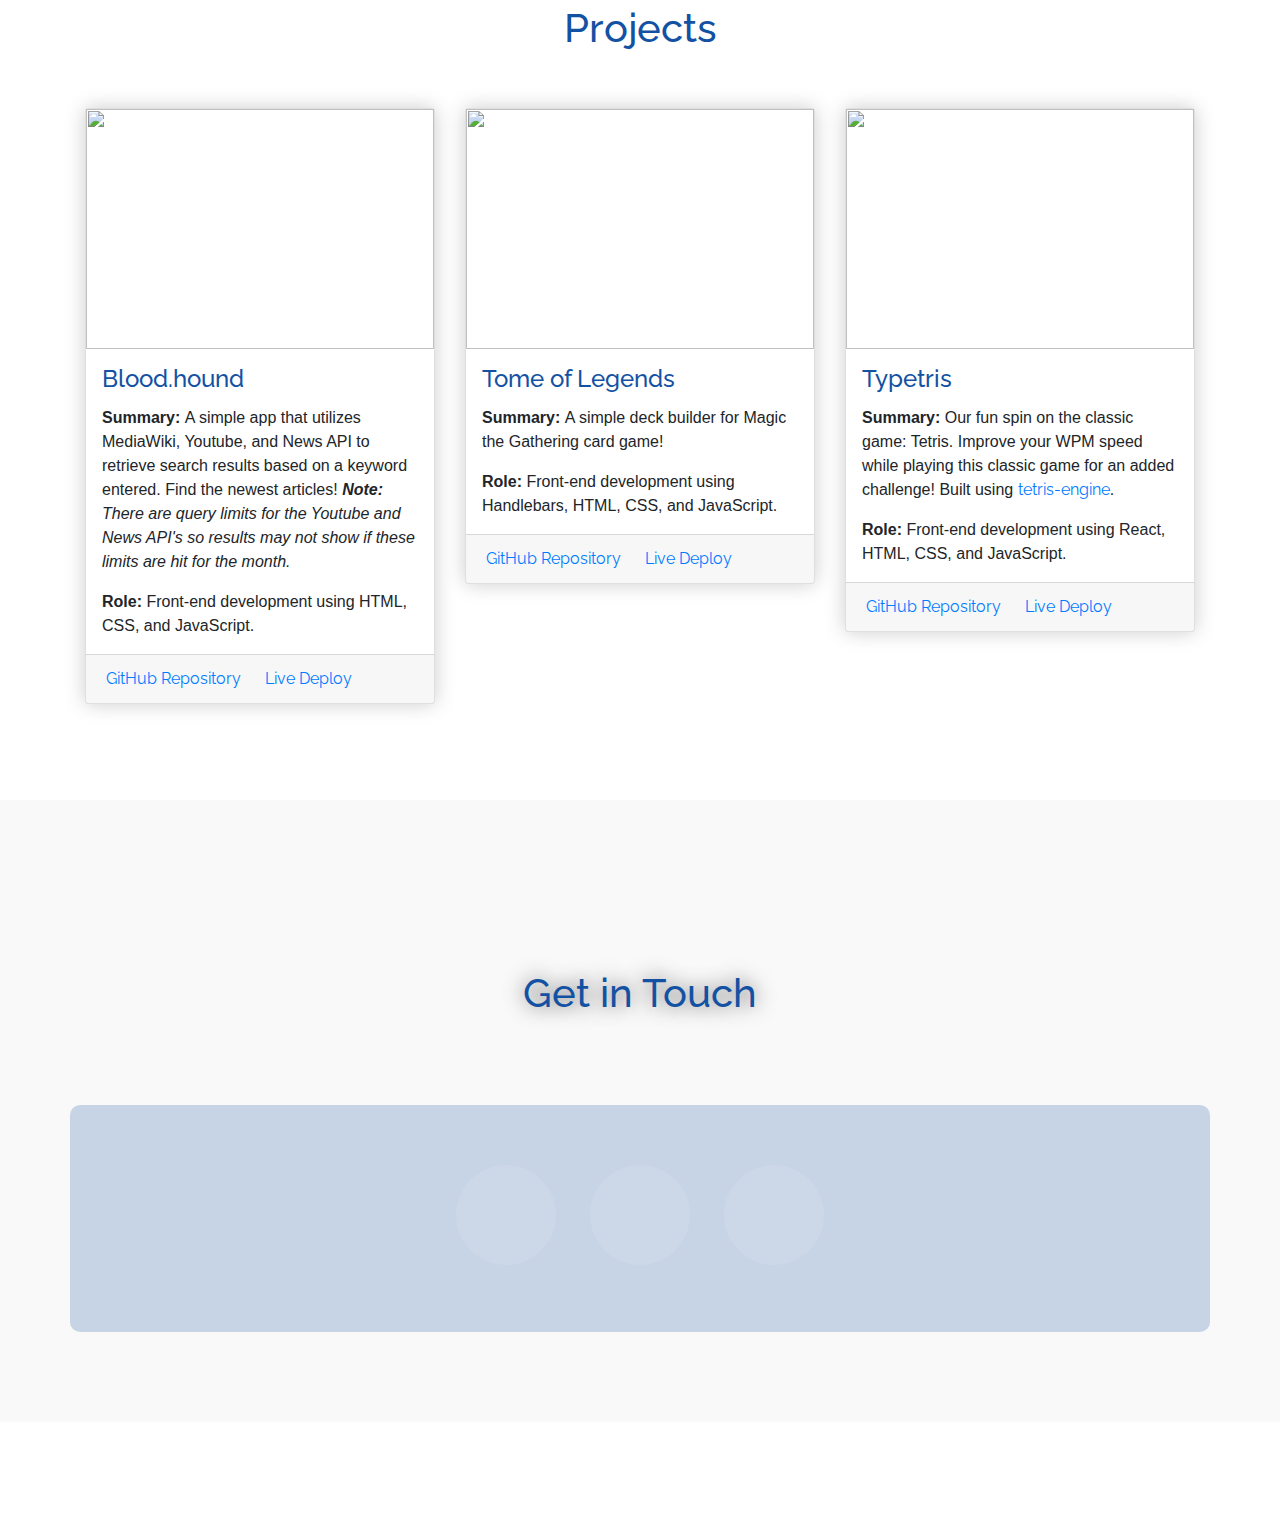
==== commit e300e606: "project 1 links, description" ====
--- a/index.html
+++ b/index.html
@@ -131,7 +131,7 @@
         <div class="col-lg-4 col-md-4 col-sm-12 portContainer">
                 <img src="https://github.com/rizho123/liri-node-app/blob/master/images/title.gif?raw=true" class="portimg img-fluid">
                 <div class="middle">
-                    <a href="https://rizho123.github.io/liri-node-app/" target="_blank">
+                    <a href="https://github.com/rizho123/liri-node-app" target="_blank">
                         <i class="fab fa-github-square fa-3x githubButton" id="repo-icon"></i>
                     </a>
                     <!-- <a href="https://github.com/rizho123/liri-node-app" target="_blank" class="repo">GitHub Repository</a> -->
@@ -209,15 +209,15 @@
      <div class="card-body">
      <h4 class="card-title">Blood.hound</h4>
       <p class="card-text">
-        <strong>Summary: </strong>A simple app that utilizes MediaWiki, Youtube, and News API to retrieve search results based on a keyword entered.
+        <strong>Summary: </strong>A simple app that utilizes MediaWiki, Youtube, and News API to retrieve search results based on a keyword entered. Find the newest articles! <b><i>Note: </i></b><i>There are query limits for the Youtube and News API's so results may not show if these limits are hit for the month.</i>
       </p>
       <p class="card-text">
           <strong>Role: </strong>Front-end development using HTML, CSS, and JavaScript.
       </p>
      </div>
      <div class="card-footer">
-      <a href="https://github.com/slayermonster0/project-1/tree/richardTestBranch" target="_blank" class="card-link">GitHub Repository</a>
-      <a href="https://slayermonster0.github.io/project-1/" target="_blank" class="card-link">Live Deploy</a>
+      <a href="https://github.com/rizho123/Project-1-BloodHound" target="_blank" class="card-link">GitHub Repository</a>
+      <a href="https://rizho123.github.io/Project-1-BloodHound/" target="_blank" class="card-link">Live Deploy</a>
      </div>
     </div>
    </div>
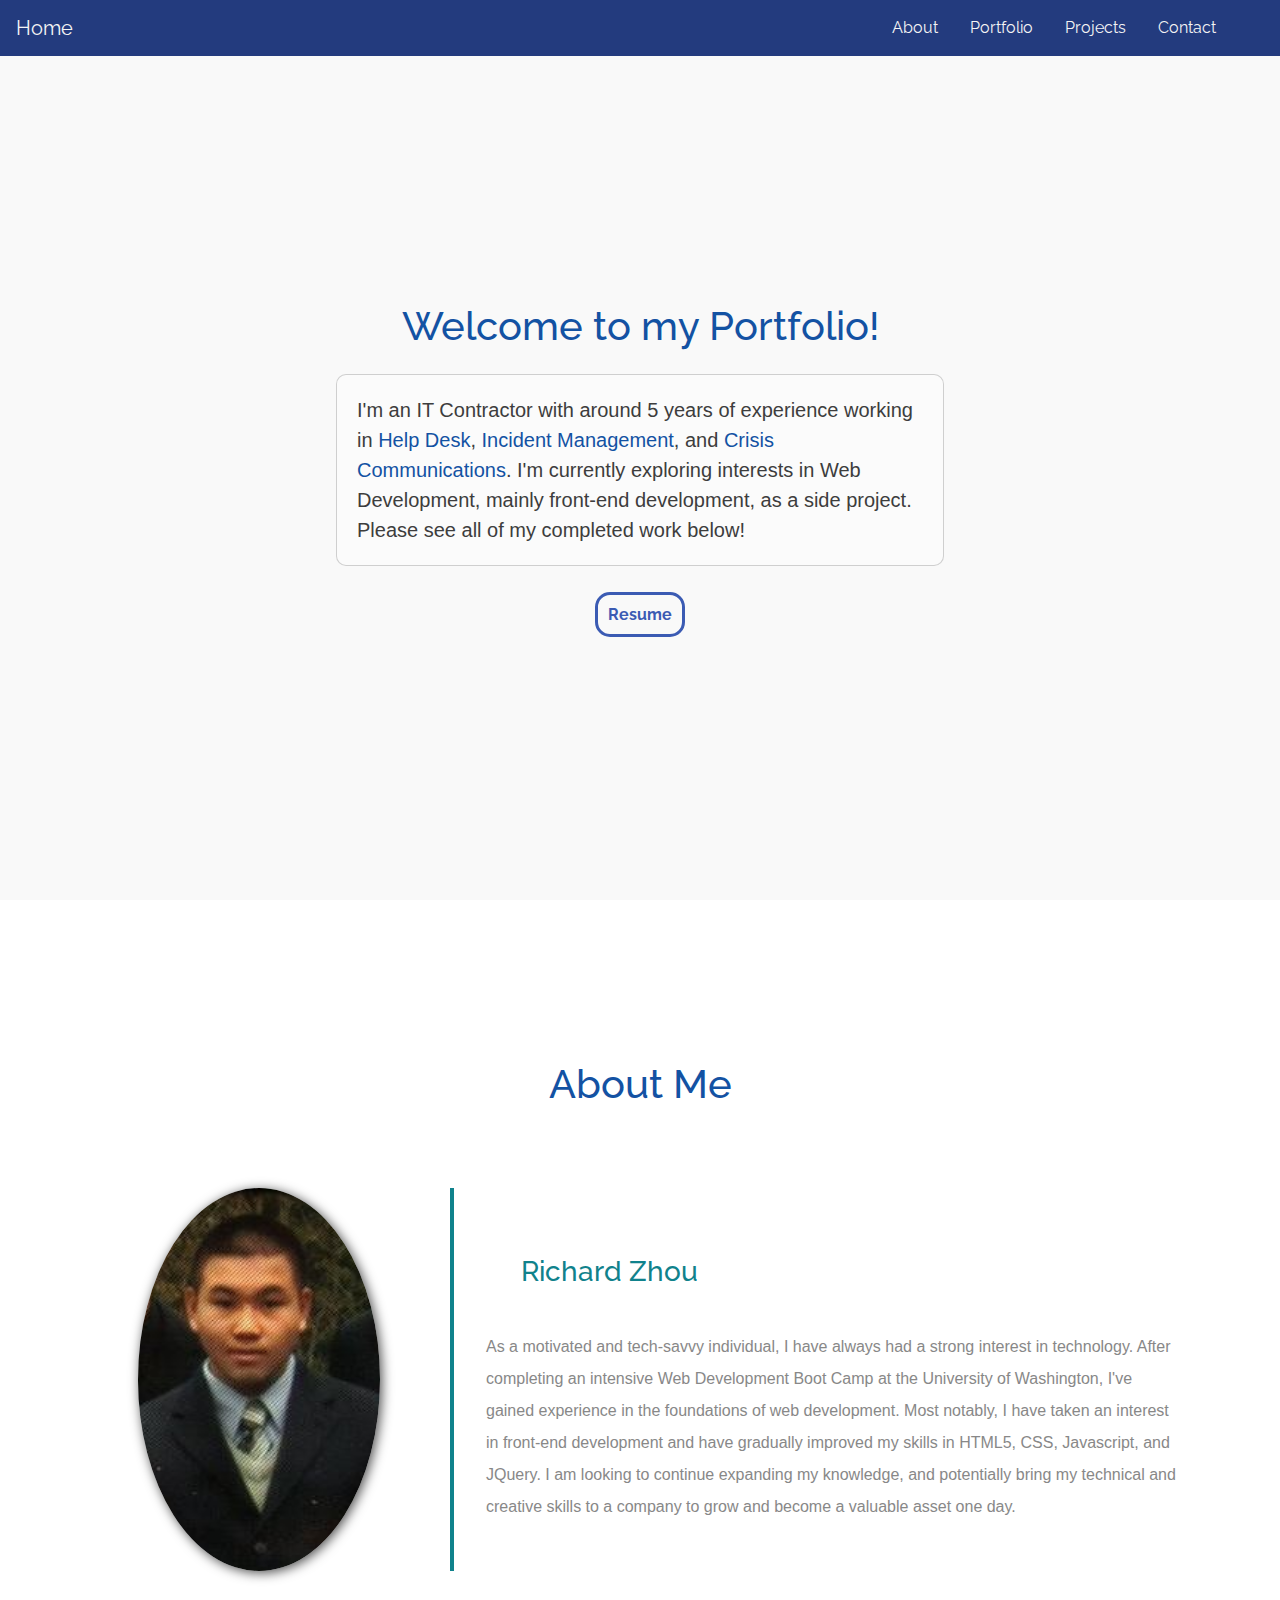
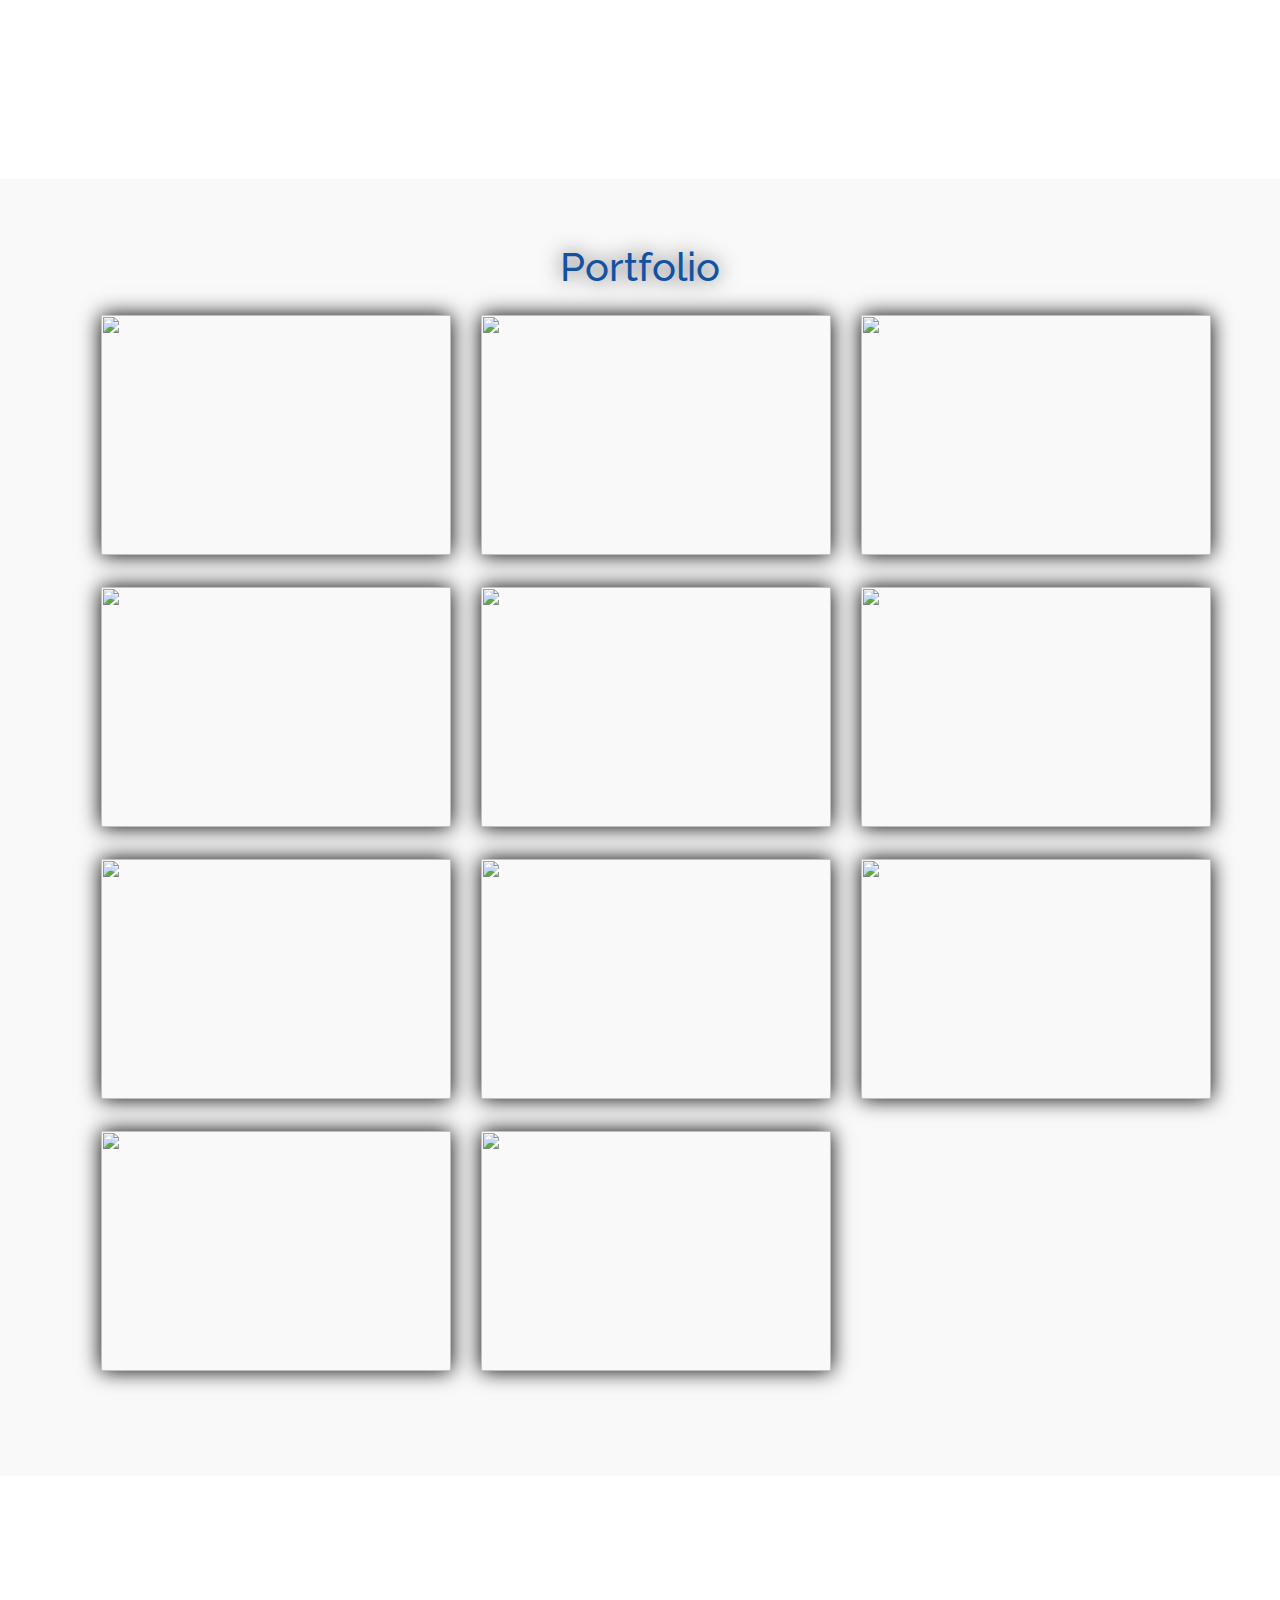
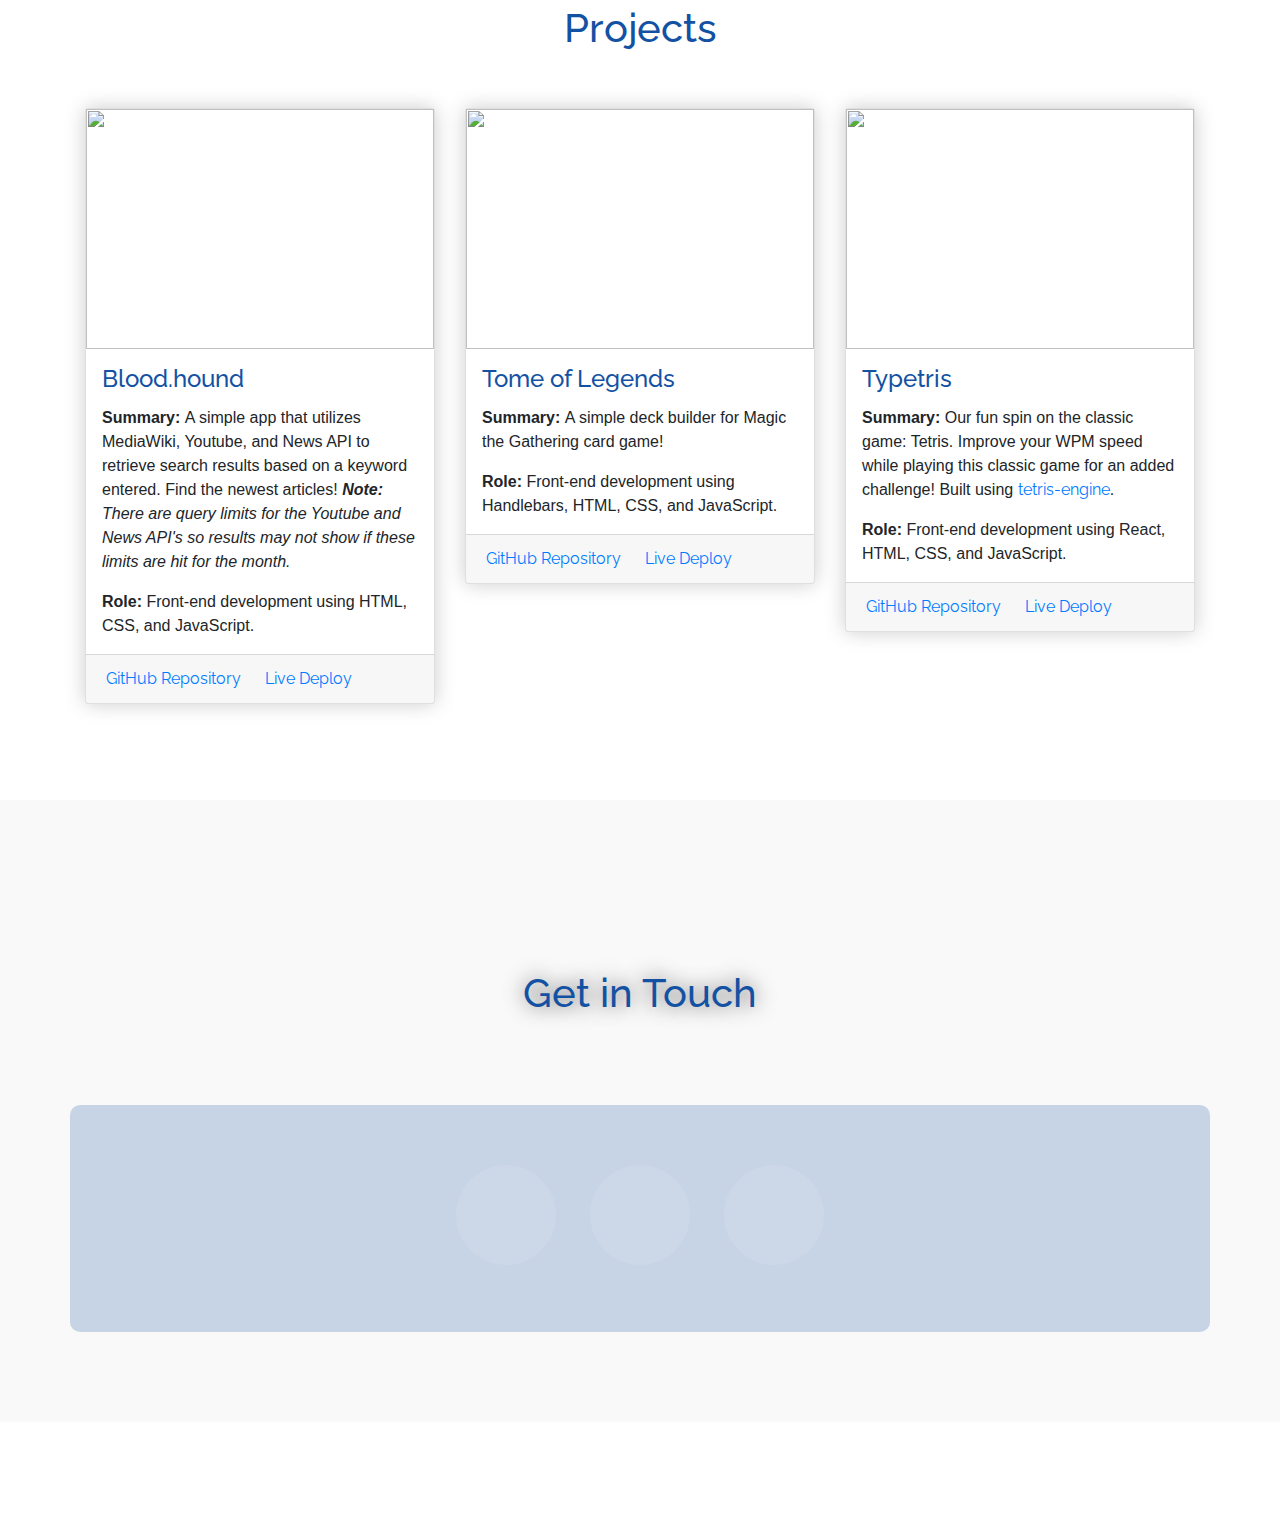
==== commit 9a5ef16b: "updated details" ====
--- a/index.html
+++ b/index.html
@@ -49,7 +49,7 @@
             <div class="row">
                 <div class="col-lg-12 col-md-12 col-sm-12 description">
                     <h1>Welcome to my Portfolio!</h1>
-                    <p>I'm an IT Contractor with around 5 years of experience working in Help Desk, Incident Management, and Crisis Communications. I'm currently exploring interests in Web Development, mainly front-end development. Please see all of my completed work below!</p>
+                    <p>I'm an IT Contractor with around 5 years of experience working in <a id="workTitle">Help Desk</a>, <a id="workTitle">Incident Management</a>, and <a id="workTitle">Crisis Communications</a>. I'm currently exploring interests in Web Development, mainly front-end development, as a side project. Please see all of my completed work below!</p>
                     <a href="https://docs.google.com/document/d/12NH9zoiEHTSmg0c_75JdPEkfumjSAwqluNBqa32wx6Y/edit?usp=sharing" target="_blank" class="resume">Resume</a>
                 </div>
             </div>
@@ -66,7 +66,7 @@
             </div>
         <div class="col-lg-8 col-md-8 col-sm-12 desc">
             <h3>Richard Zhou</h3>
-            <p>As a motivated and tech-savvy individual, I have always had a strong interests towards technology. Recently, I have completed an intensive Web Development Boot Camp at the University of Washington and have gained experience in the foundations of web development. Most notabably, I have taken a strong interest in front-end development and have gradually improved my skills in HTML5, CSS, Javascript, and JQuery. I am looking to bring my technical and creative skills to a company to grow and become a valuable asset.</p>
+            <p>As a motivated and tech-savvy individual, I have always had a strong interest in technology. After completing an intensive Web Development Boot Camp at the University of Washington, I've gained experience in the foundations of web development. Most notably, I have taken an interest in front-end development and have gradually improved my skills in HTML5, CSS, Javascript, and JQuery. I am looking to continue expanding my knowledge, and potentially bring my technical and creative skills to a company to grow and become a valuable asset one day.</p>
         </div>
         </div>
         </div>
@@ -284,7 +284,7 @@
             <a href="https://github.com/rizho123" target="_blank">
                 <i class="fab fa-github-square fa-3x githubButton" id="test-icon"></i>
             </a>
-            <a onclick="alert('This will be updated soon! In the meantime, you can contact me through LinkedIn!')">
+            <a href="mailto:richard.yan.zhou@gmail.com?subject=[From-GitHub]:">
                 <i class="far fa-envelope fa-3x emailButton" id="test-icon"></i>
             </a>
         </div>
--- a/assets/style.css
+++ b/assets/style.css
@@ -118,6 +118,11 @@
     border-radius: 10px;
     border: 1px solid #0000002d;
     padding: 1em;
+}
+
+#workTitle {
+    font-family: -apple-system,BlinkMacSystemFont,"Segoe UI",Roboto,"Helvetica Neue",Arial,"Noto Sans",sans-serif,"Apple Color Emoji","Segoe UI Emoji","Segoe UI Symbol","Noto Color Emoji";
+    color: #1352a3;
 }
 
 .description button {
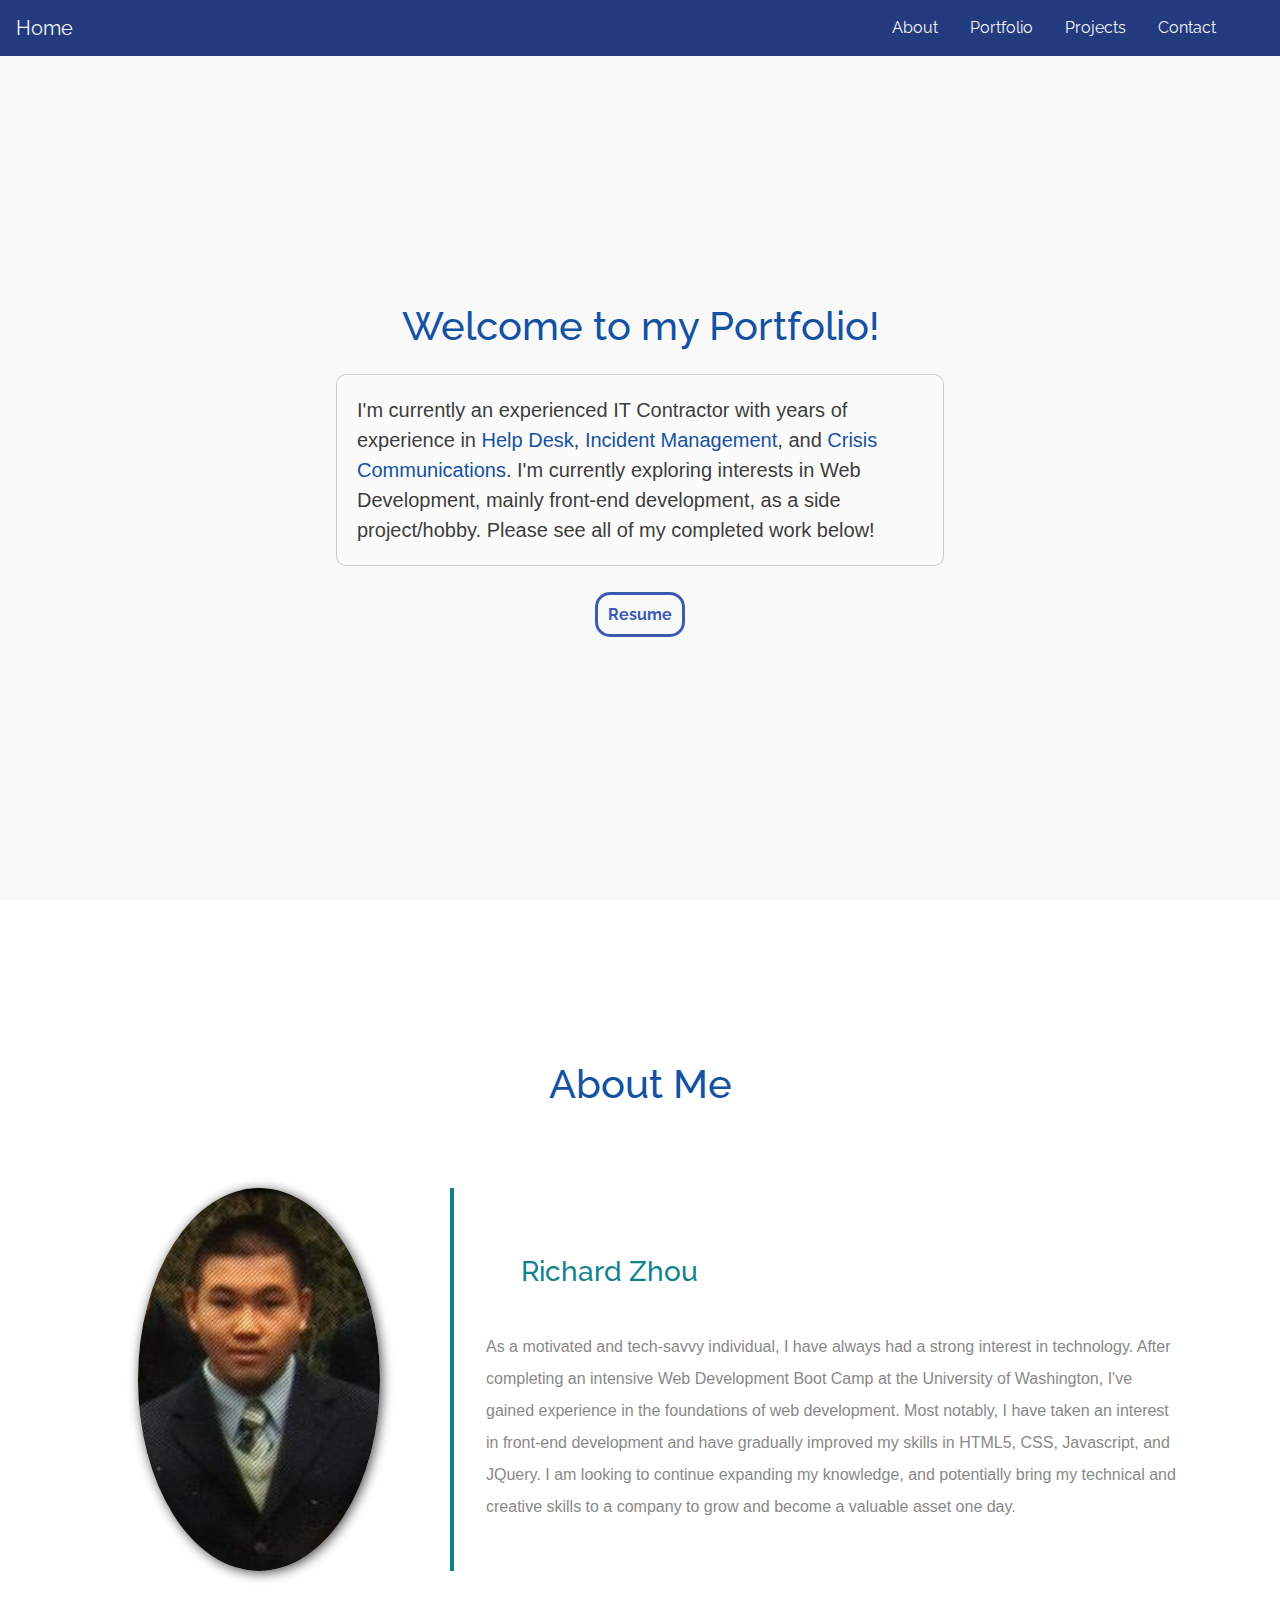
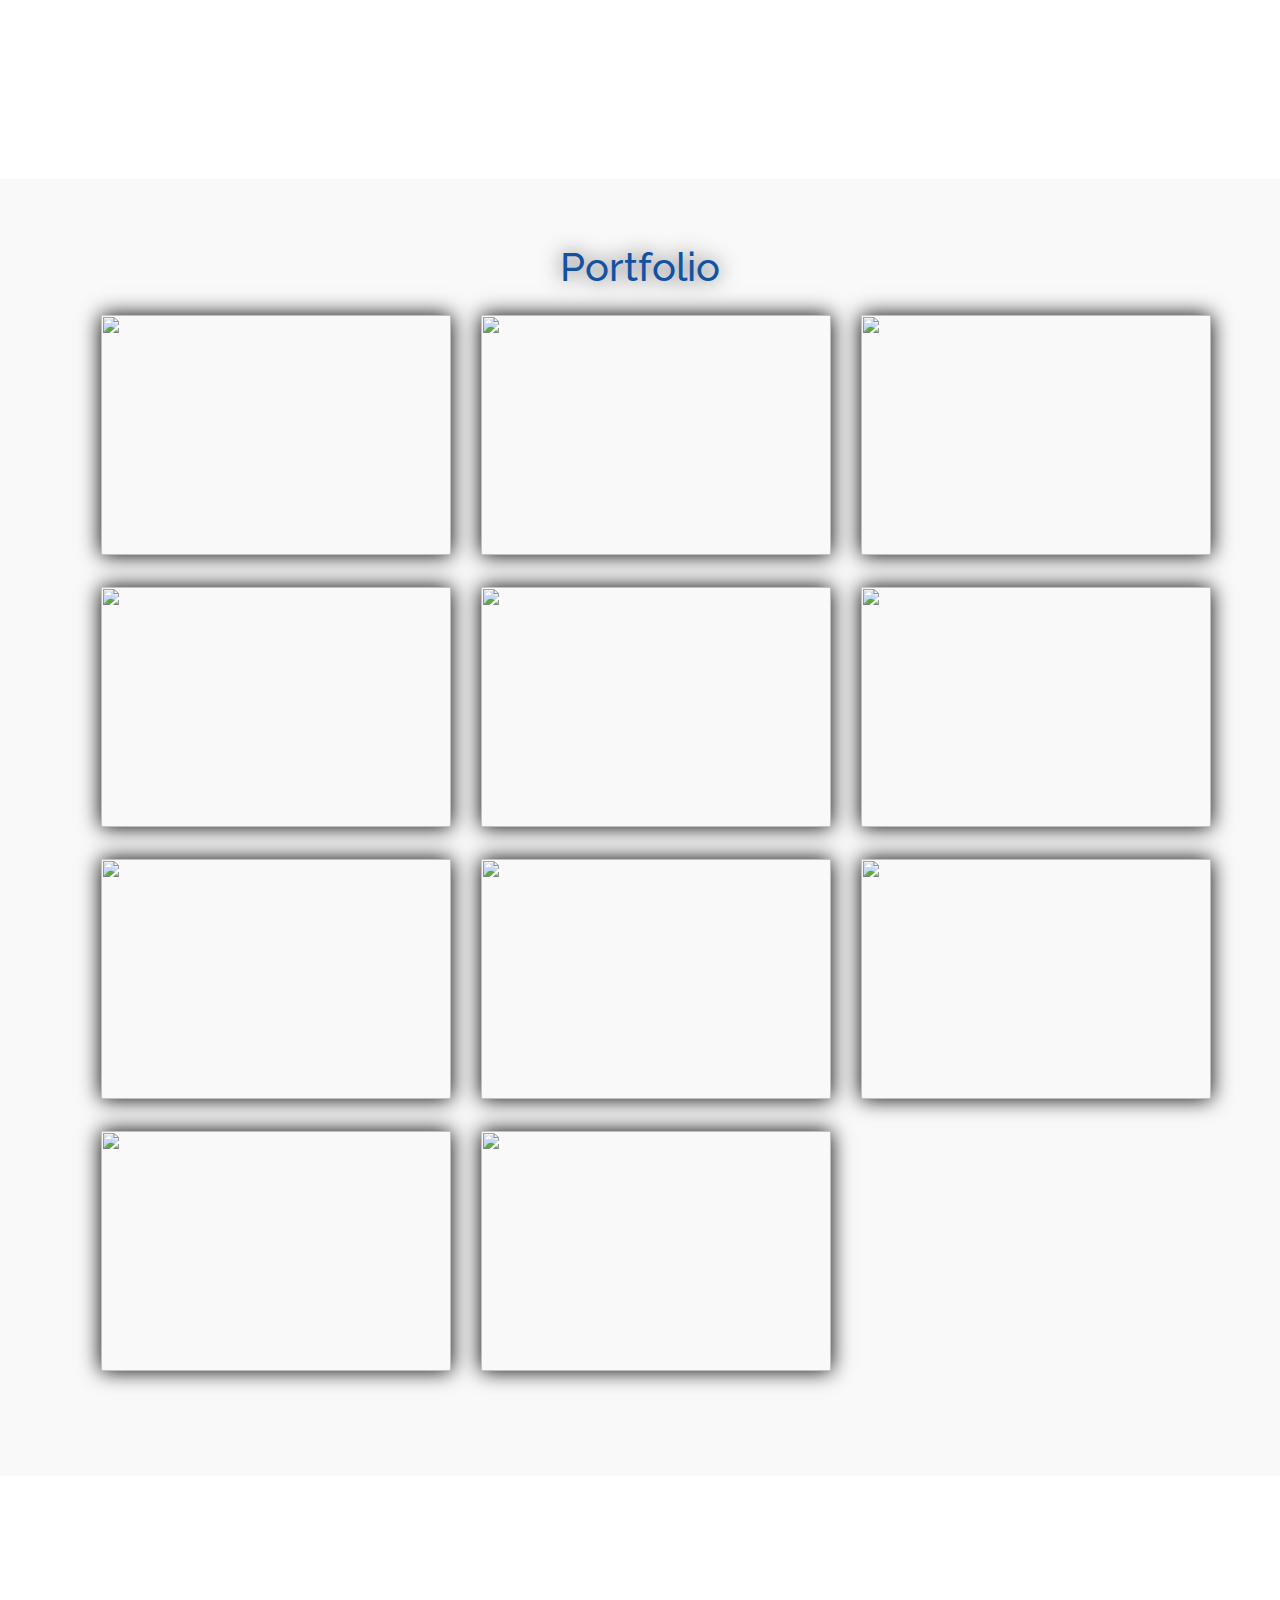
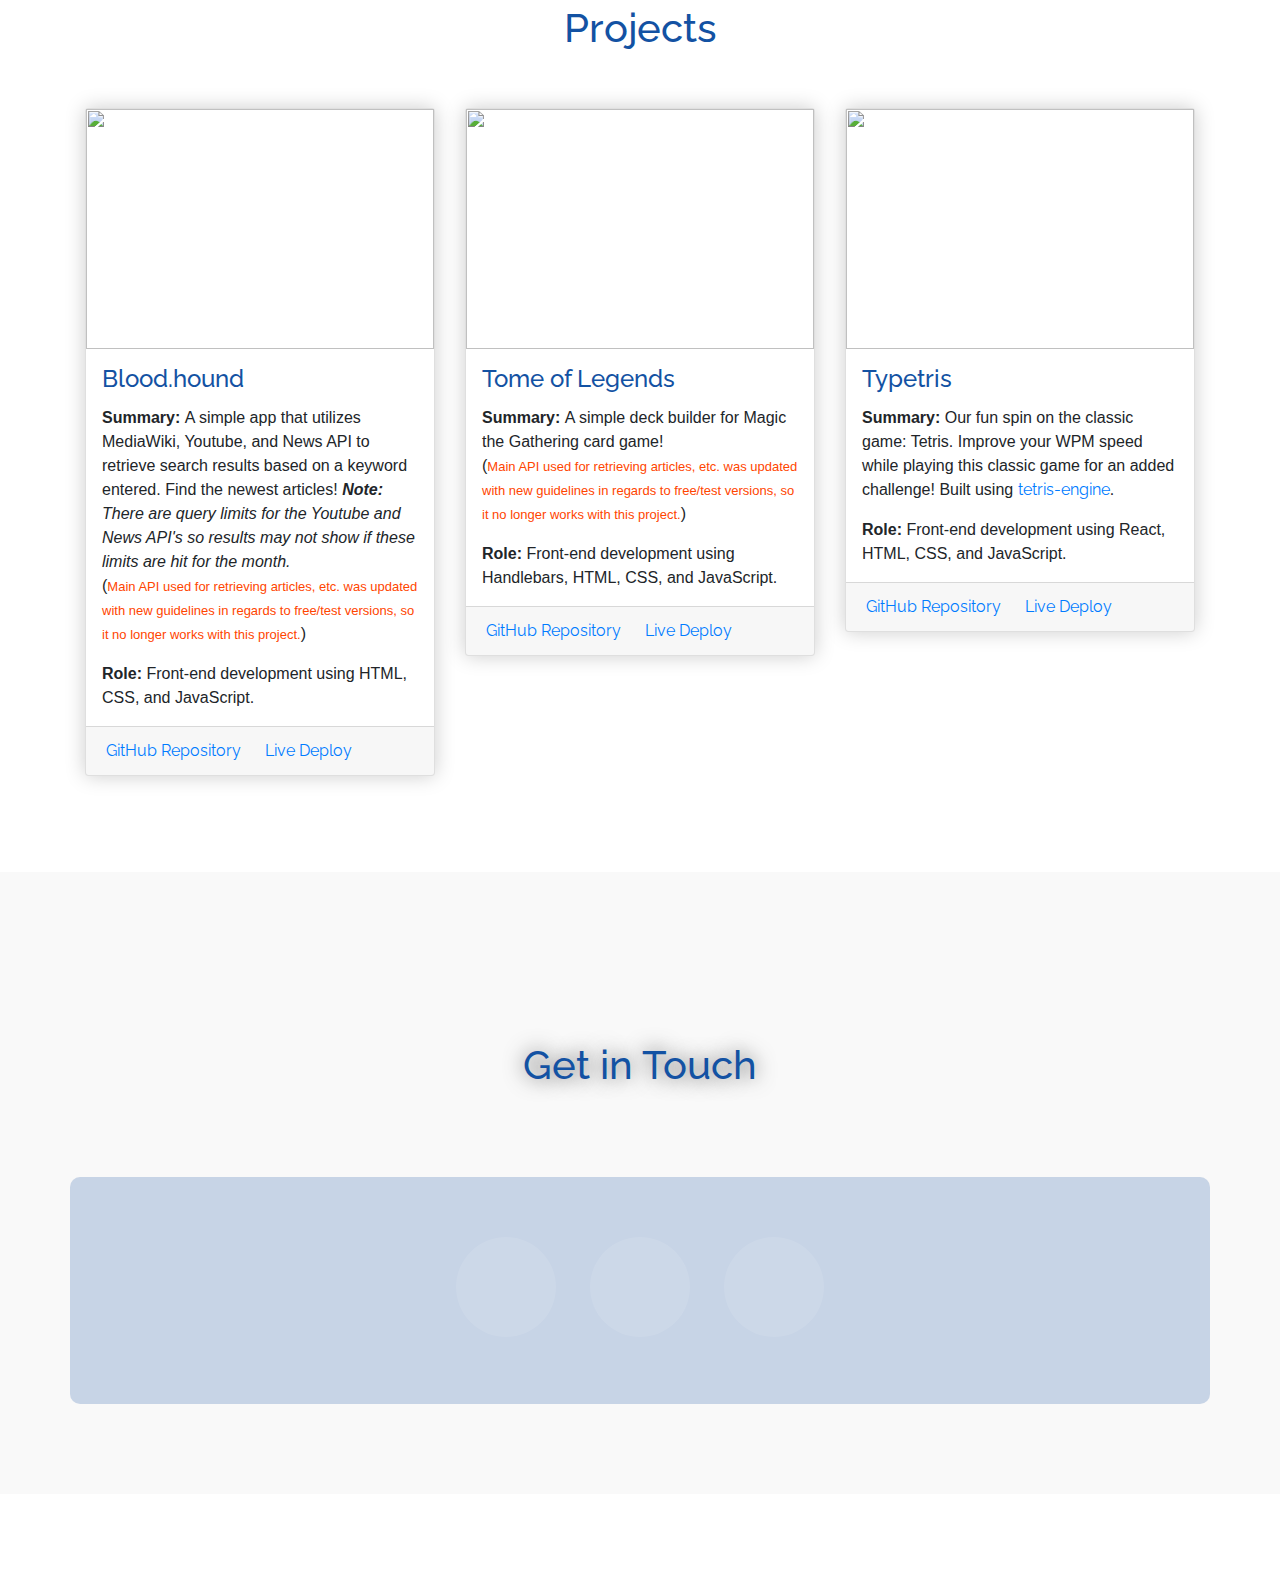
==== commit 0f825893: "updated desc" ====
--- a/index.html
+++ b/index.html
@@ -49,7 +49,7 @@
             <div class="row">
                 <div class="col-lg-12 col-md-12 col-sm-12 description">
                     <h1>Welcome to my Portfolio!</h1>
-                    <p>I'm an IT Contractor with around 5 years of experience working in <a id="workTitle">Help Desk</a>, <a id="workTitle">Incident Management</a>, and <a id="workTitle">Crisis Communications</a>. I'm currently exploring interests in Web Development, mainly front-end development, as a side project. Please see all of my completed work below!</p>
+                    <p>I'm currently an experienced IT Contractor with years of experience in <a id="workTitle">Help Desk</a>, <a id="workTitle">Incident Management</a>, and <a id="workTitle">Crisis Communications</a>. I'm currently exploring interests in Web Development, mainly front-end development, as a side project/hobby. Please see all of my completed work below!</p>
                     <a href="https://docs.google.com/document/d/12NH9zoiEHTSmg0c_75JdPEkfumjSAwqluNBqa32wx6Y/edit?usp=sharing" target="_blank" class="resume">Resume</a>
                 </div>
             </div>
@@ -209,7 +209,7 @@
      <div class="card-body">
      <h4 class="card-title">Blood.hound</h4>
       <p class="card-text">
-        <strong>Summary: </strong>A simple app that utilizes MediaWiki, Youtube, and News API to retrieve search results based on a keyword entered. Find the newest articles! <b><i>Note: </i></b><i>There are query limits for the Youtube and News API's so results may not show if these limits are hit for the month.</i>
+        <strong>Summary: </strong>A simple app that utilizes MediaWiki, Youtube, and News API to retrieve search results based on a keyword entered. Find the newest articles! <b><i>Note: </i></b><i>There are query limits for the Youtube and News API's so results may not show if these limits are hit for the month.</i><br>(<span style="color:orangered; font-size: small;">Main API used for retrieving articles, etc. was updated with new guidelines in regards to free/test versions, so it no longer works with this project.</span>)
       </p>
       <p class="card-text">
           <strong>Role: </strong>Front-end development using HTML, CSS, and JavaScript.
@@ -230,7 +230,7 @@
      <div class="card-body">
         <h4 class="card-title">Tome of Legends</h4>
       <p class="card-text">
-        <strong>Summary: </strong>A simple deck builder for Magic the Gathering card game!
+        <strong>Summary: </strong>A simple deck builder for Magic the Gathering card game!<br>(<span style="color:orangered; font-size: small;">Main API used for retrieving articles, etc. was updated with new guidelines in regards to free/test versions, so it no longer works with this project.</span>)
       </p>
       <p class="card-text">
         <strong>Role: </strong>Front-end development using Handlebars, HTML, CSS, and JavaScript.
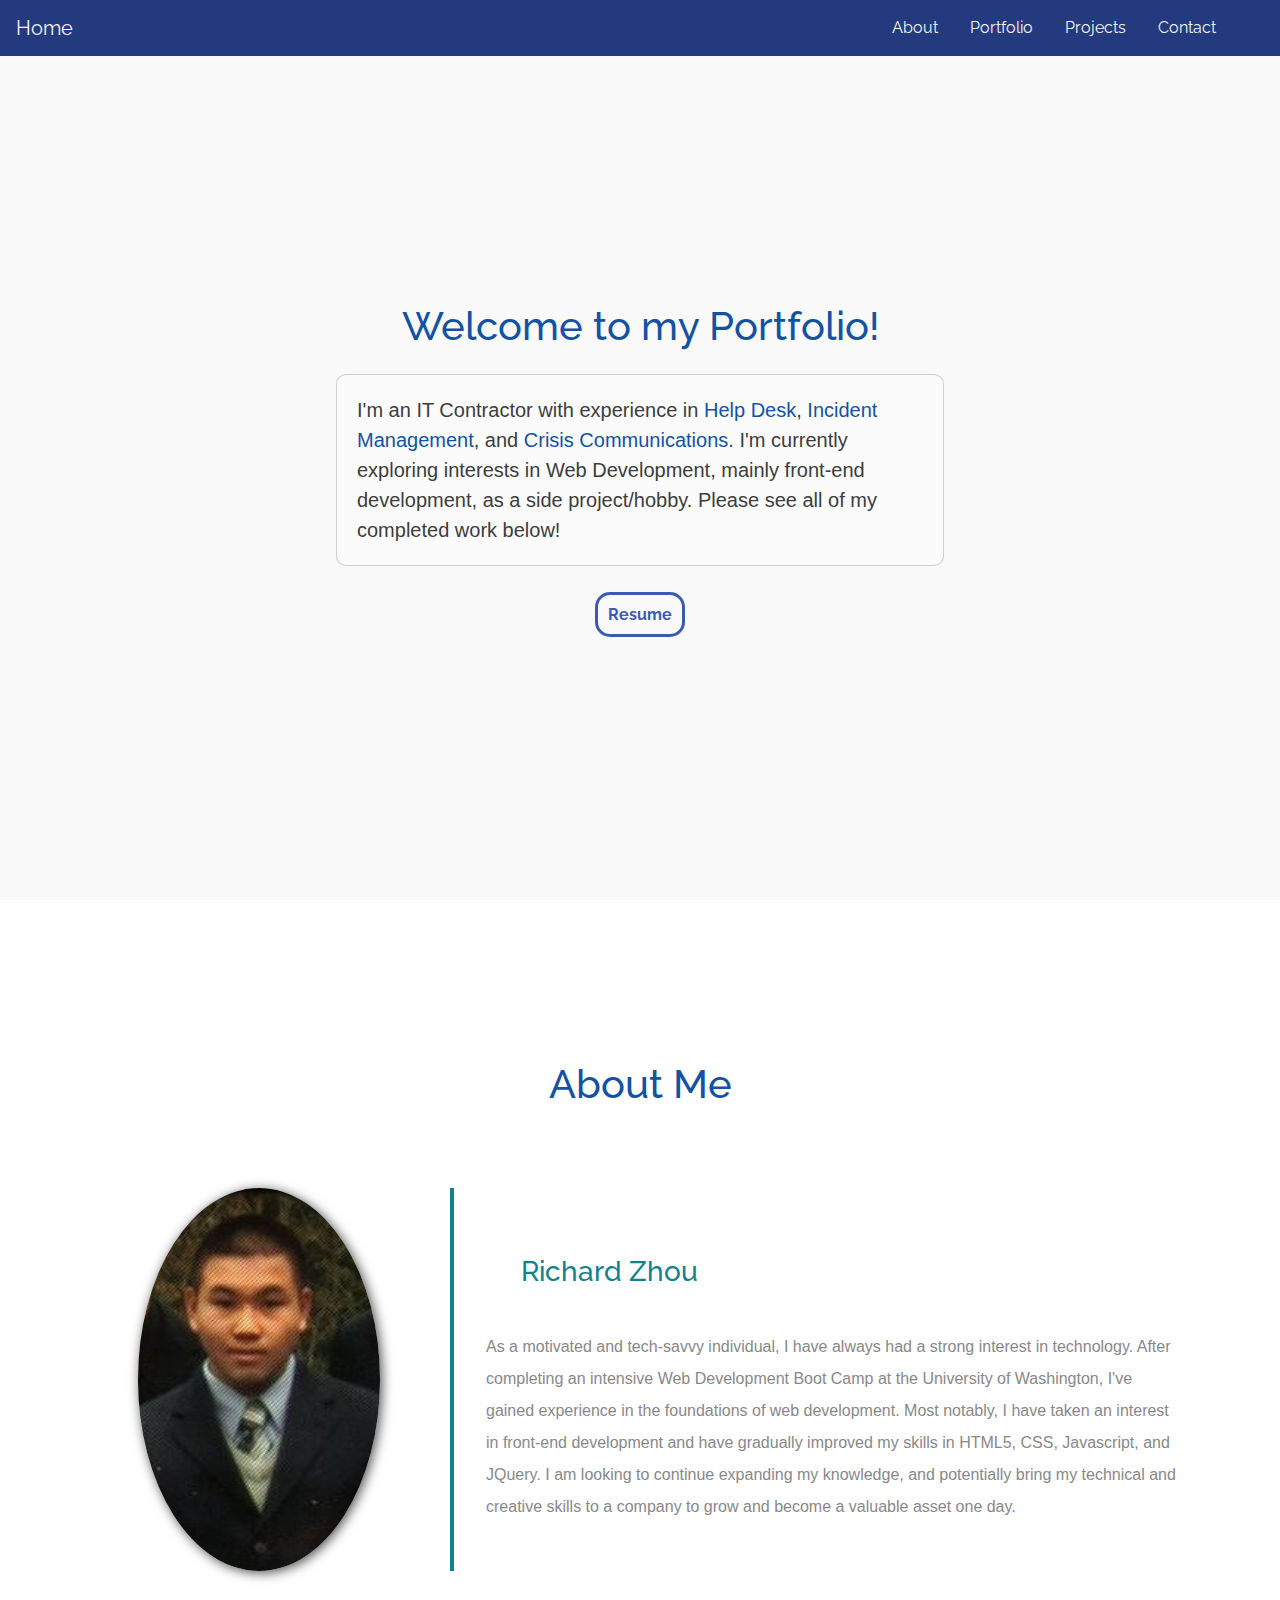
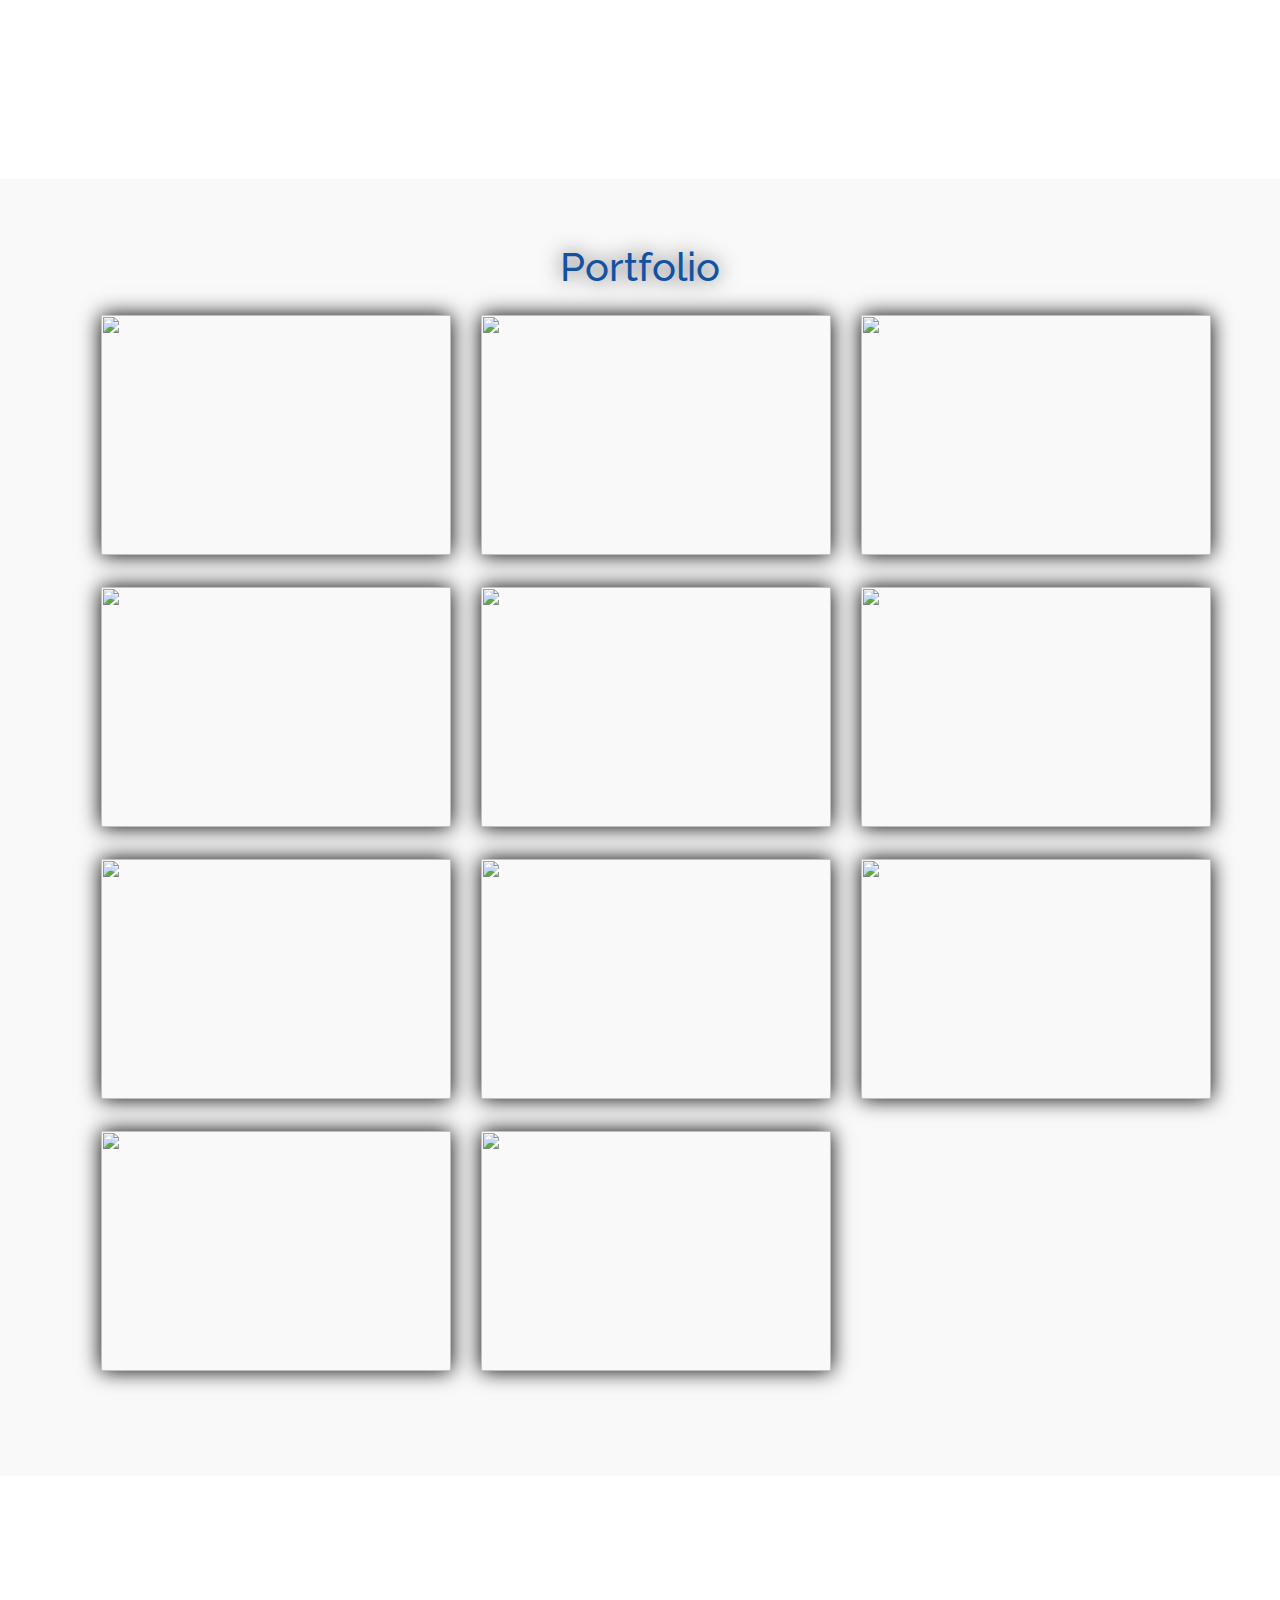
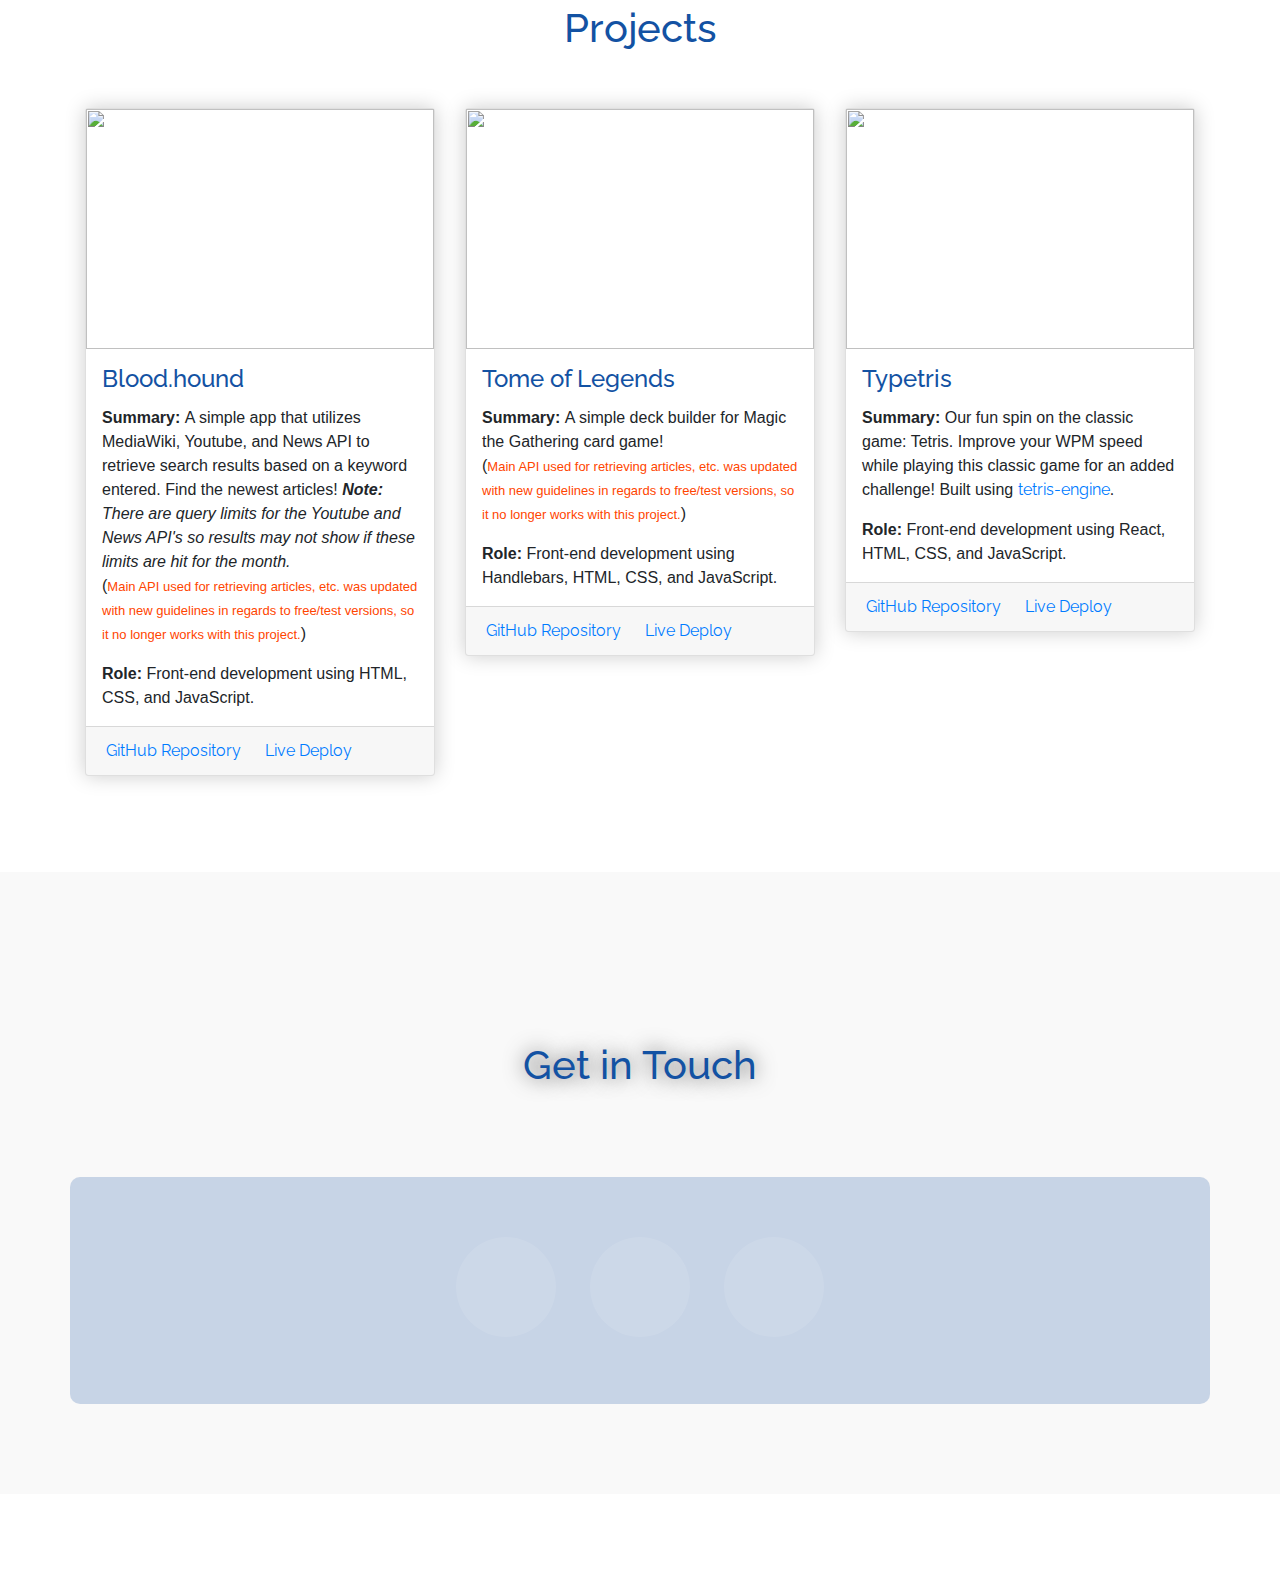
==== commit 0a2df58c: "updated desc" ====
--- a/index.html
+++ b/index.html
@@ -49,7 +49,7 @@
             <div class="row">
                 <div class="col-lg-12 col-md-12 col-sm-12 description">
                     <h1>Welcome to my Portfolio!</h1>
-                    <p>I'm currently an experienced IT Contractor with years of experience in <a id="workTitle">Help Desk</a>, <a id="workTitle">Incident Management</a>, and <a id="workTitle">Crisis Communications</a>. I'm currently exploring interests in Web Development, mainly front-end development, as a side project/hobby. Please see all of my completed work below!</p>
+                    <p>I'm an IT Contractor with experience in <a id="workTitle">Help Desk</a>, <a id="workTitle">Incident Management</a>, and <a id="workTitle">Crisis Communications</a>. I'm currently exploring interests in Web Development, mainly front-end development, as a side project/hobby. Please see all of my completed work below!</p>
                     <a href="https://docs.google.com/document/d/12NH9zoiEHTSmg0c_75JdPEkfumjSAwqluNBqa32wx6Y/edit?usp=sharing" target="_blank" class="resume">Resume</a>
                 </div>
             </div>
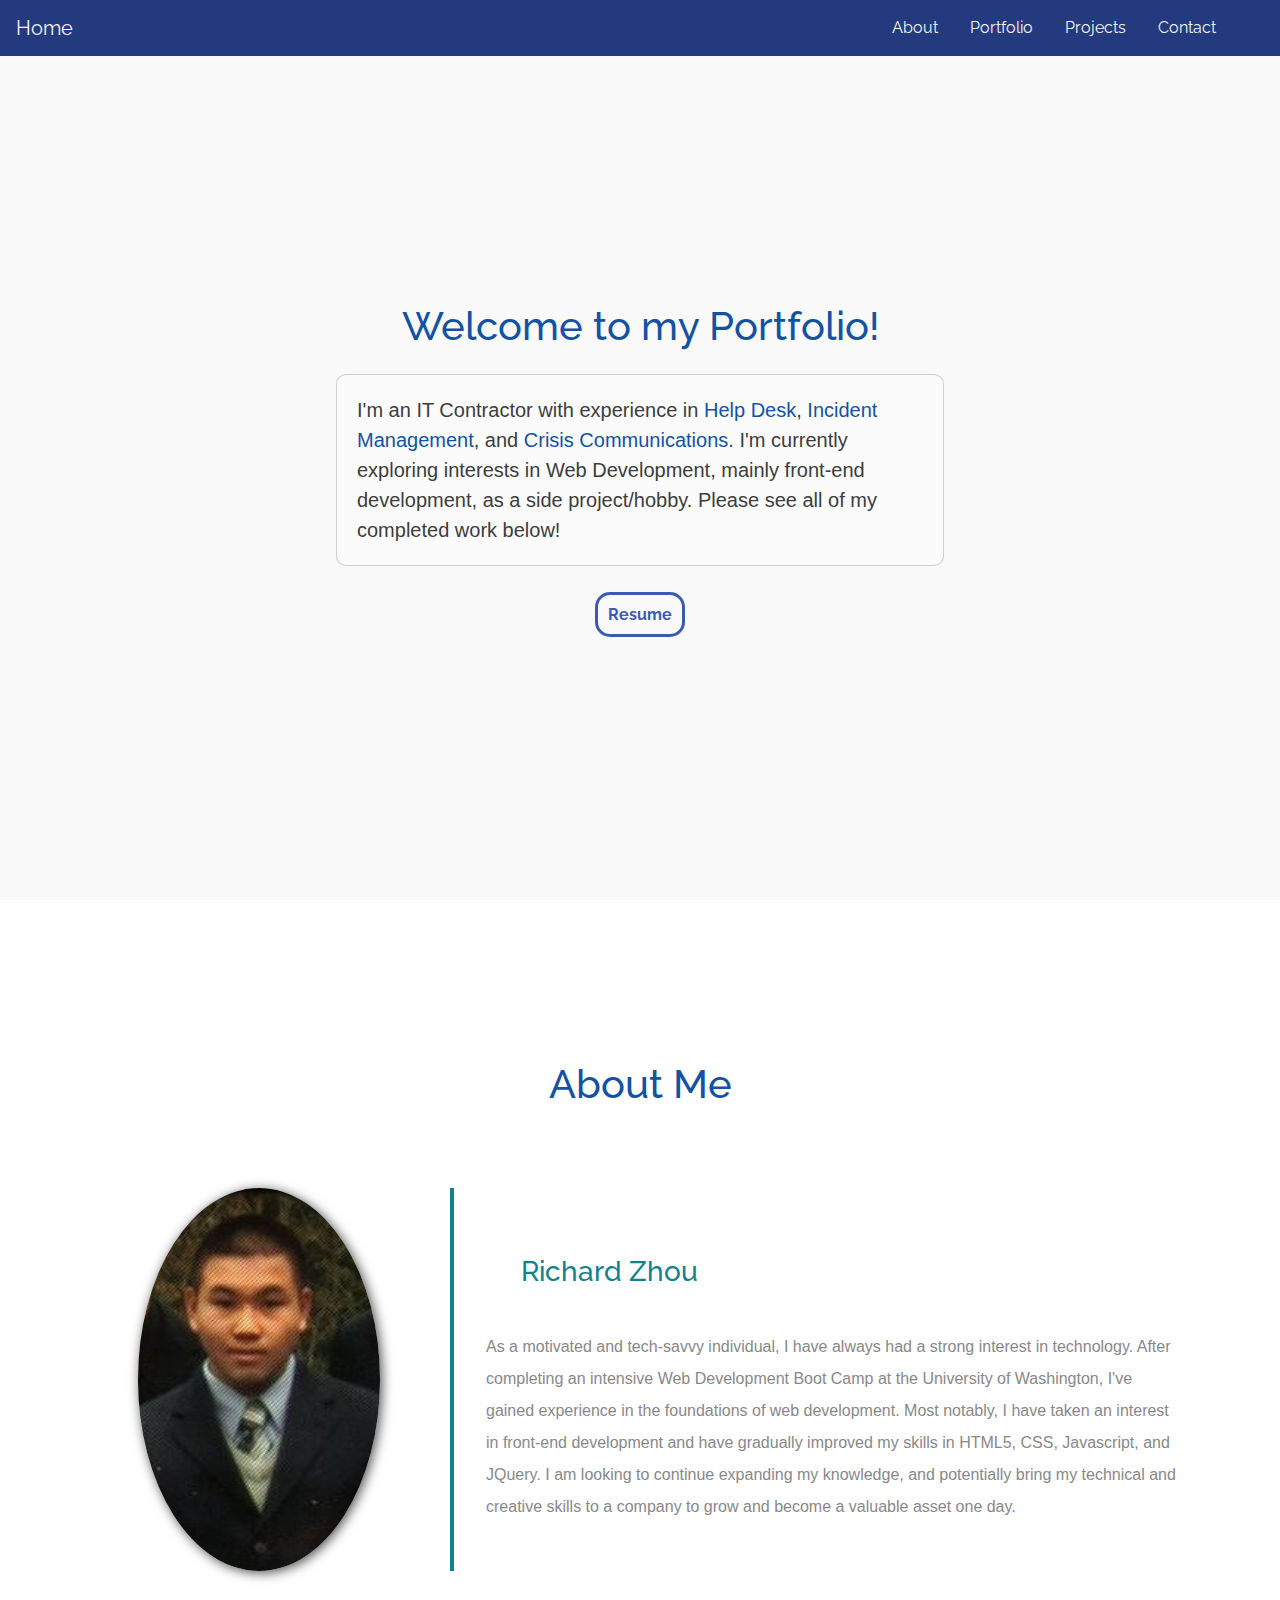
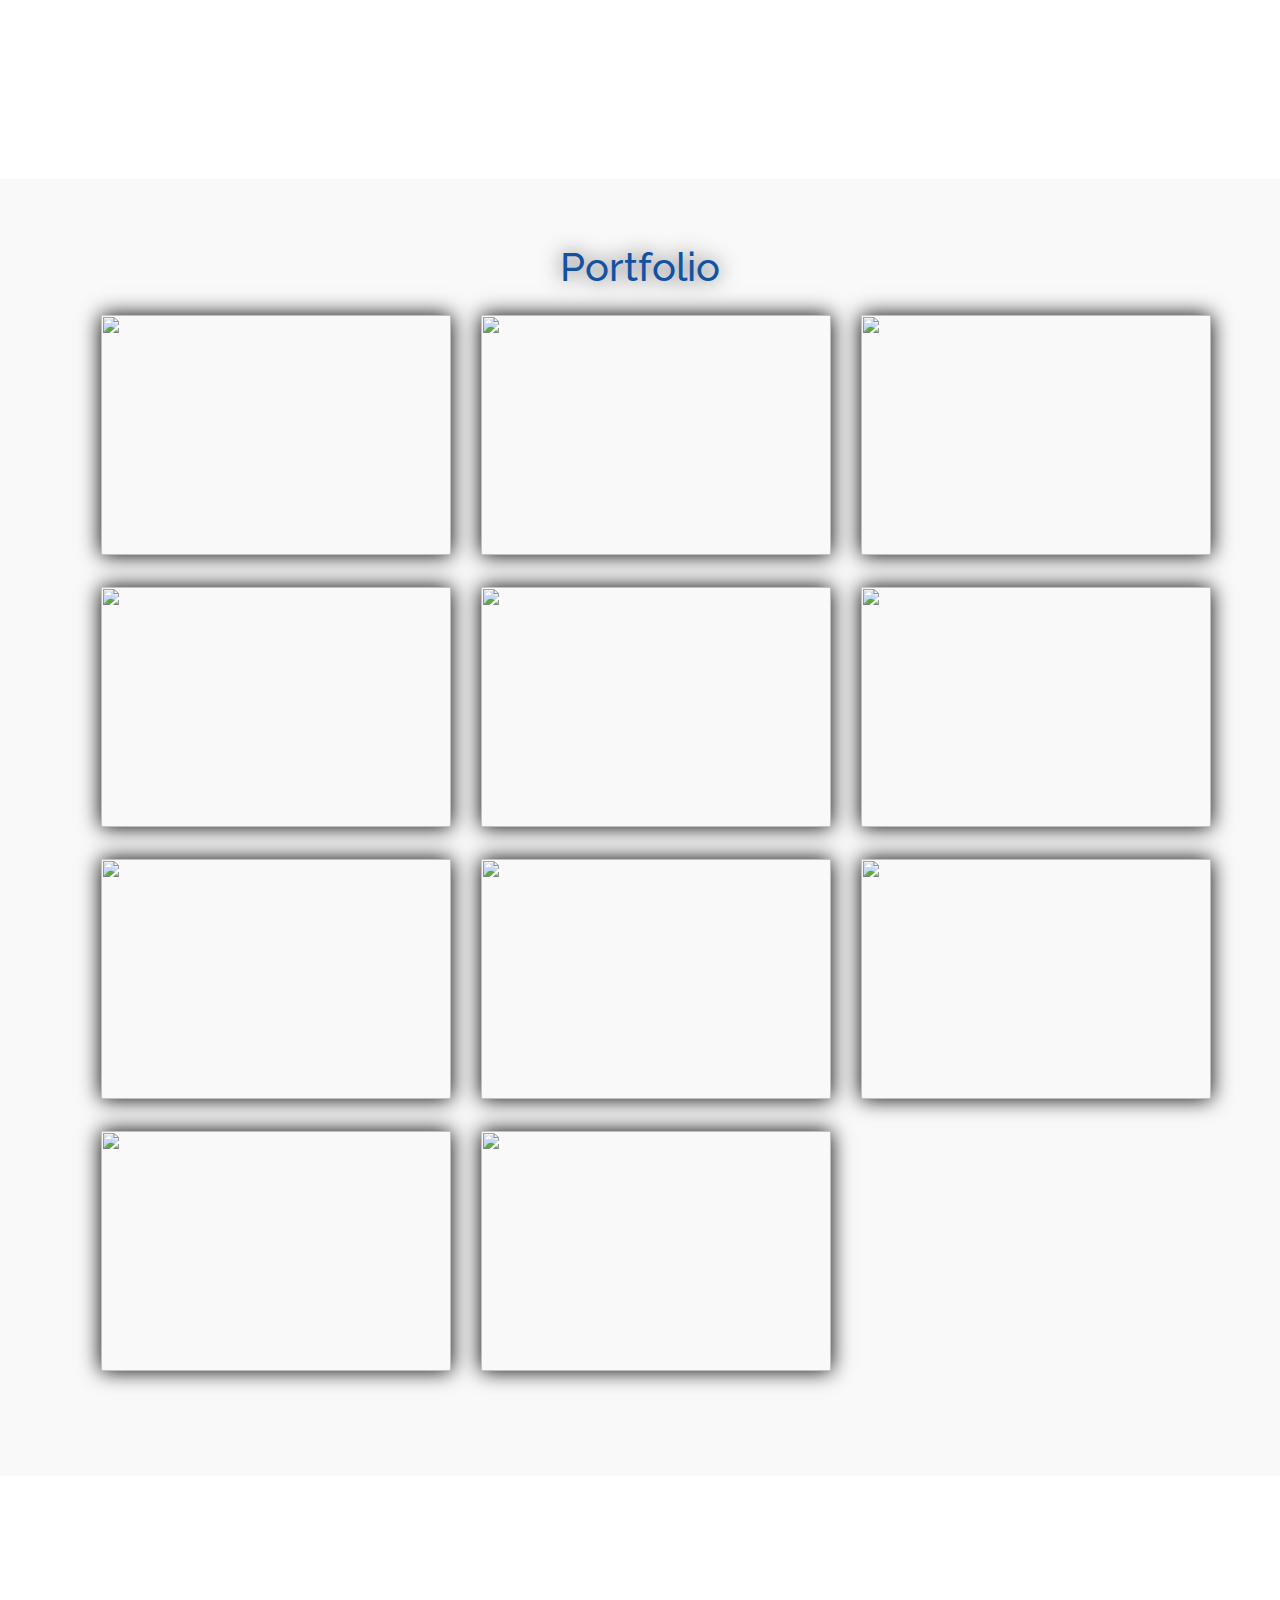
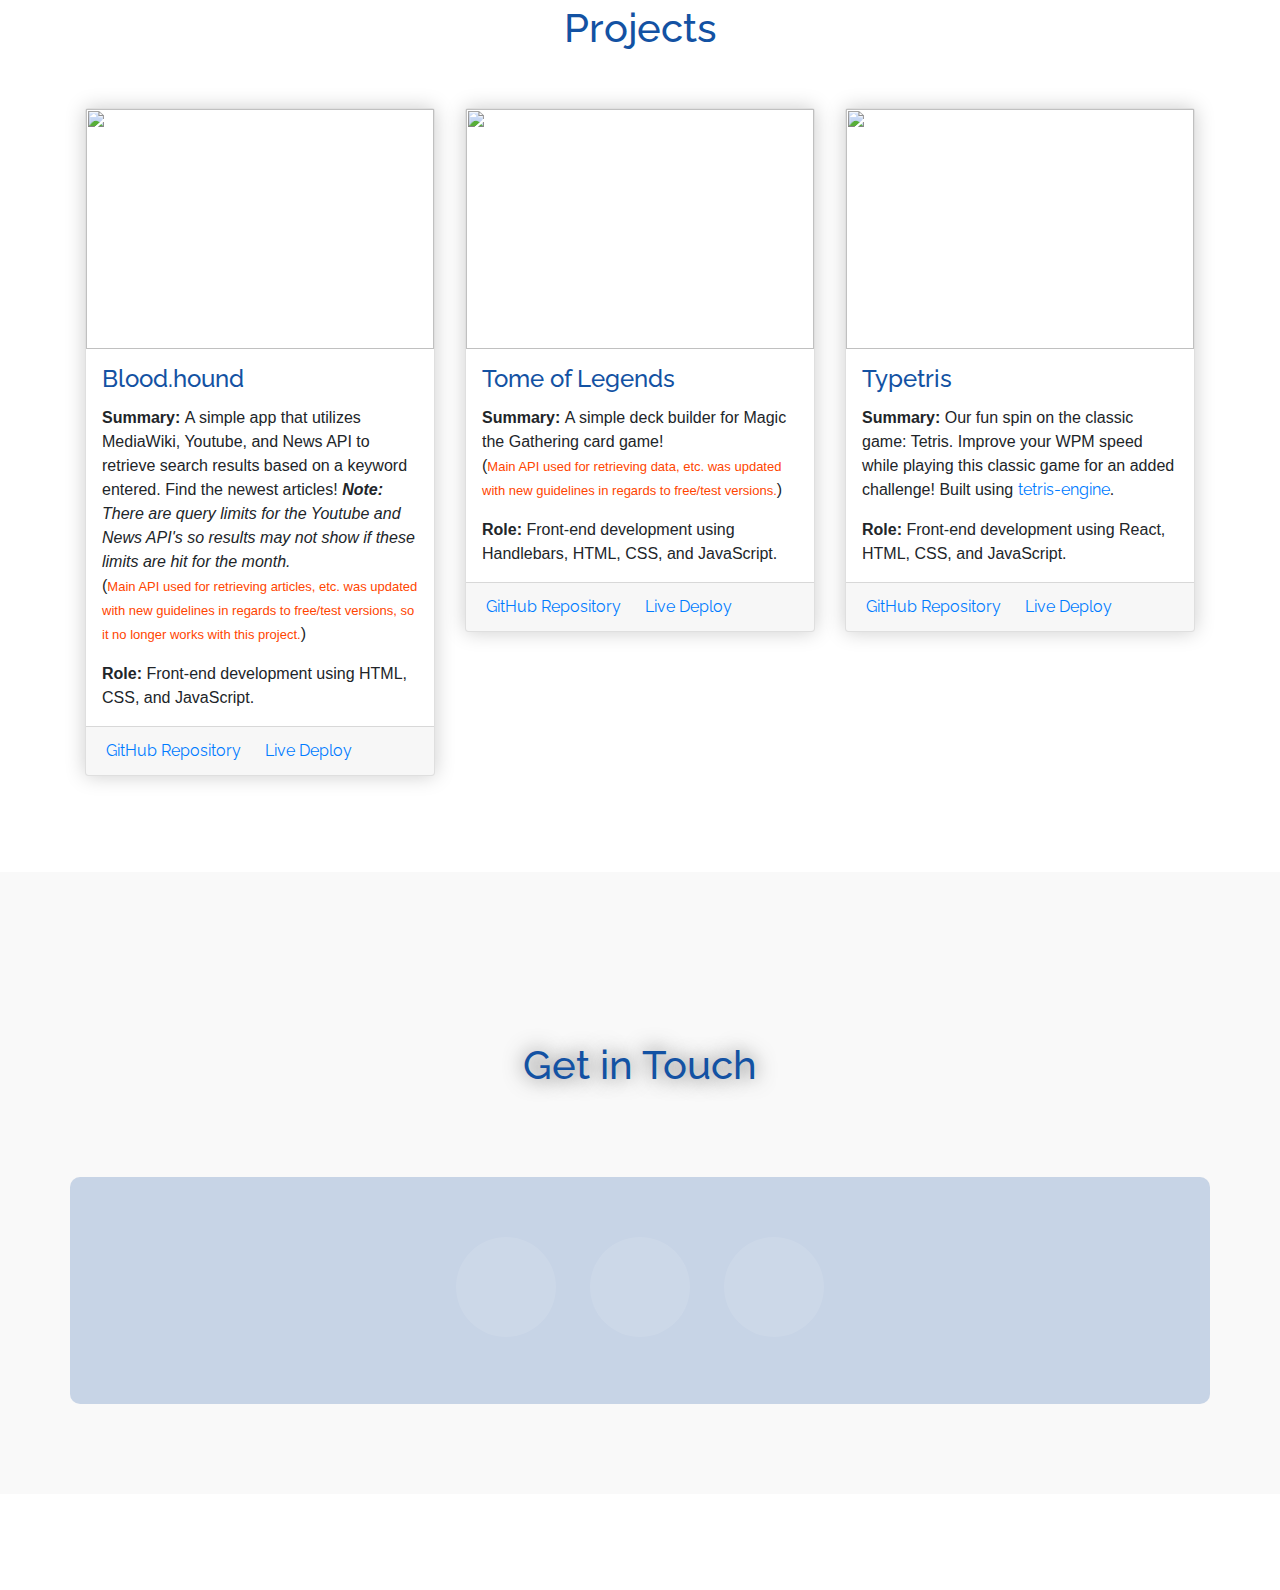
==== commit 7c192884: "updated desc" ====
--- a/index.html
+++ b/index.html
@@ -230,7 +230,7 @@
      <div class="card-body">
         <h4 class="card-title">Tome of Legends</h4>
       <p class="card-text">
-        <strong>Summary: </strong>A simple deck builder for Magic the Gathering card game!<br>(<span style="color:orangered; font-size: small;">Main API used for retrieving articles, etc. was updated with new guidelines in regards to free/test versions, so it no longer works with this project.</span>)
+        <strong>Summary: </strong>A simple deck builder for Magic the Gathering card game!<br>(<span style="color:orangered; font-size: small;">Main API used for retrieving data, etc. was updated with new guidelines in regards to free/test versions.</span>)
       </p>
       <p class="card-text">
         <strong>Role: </strong>Front-end development using Handlebars, HTML, CSS, and JavaScript.
